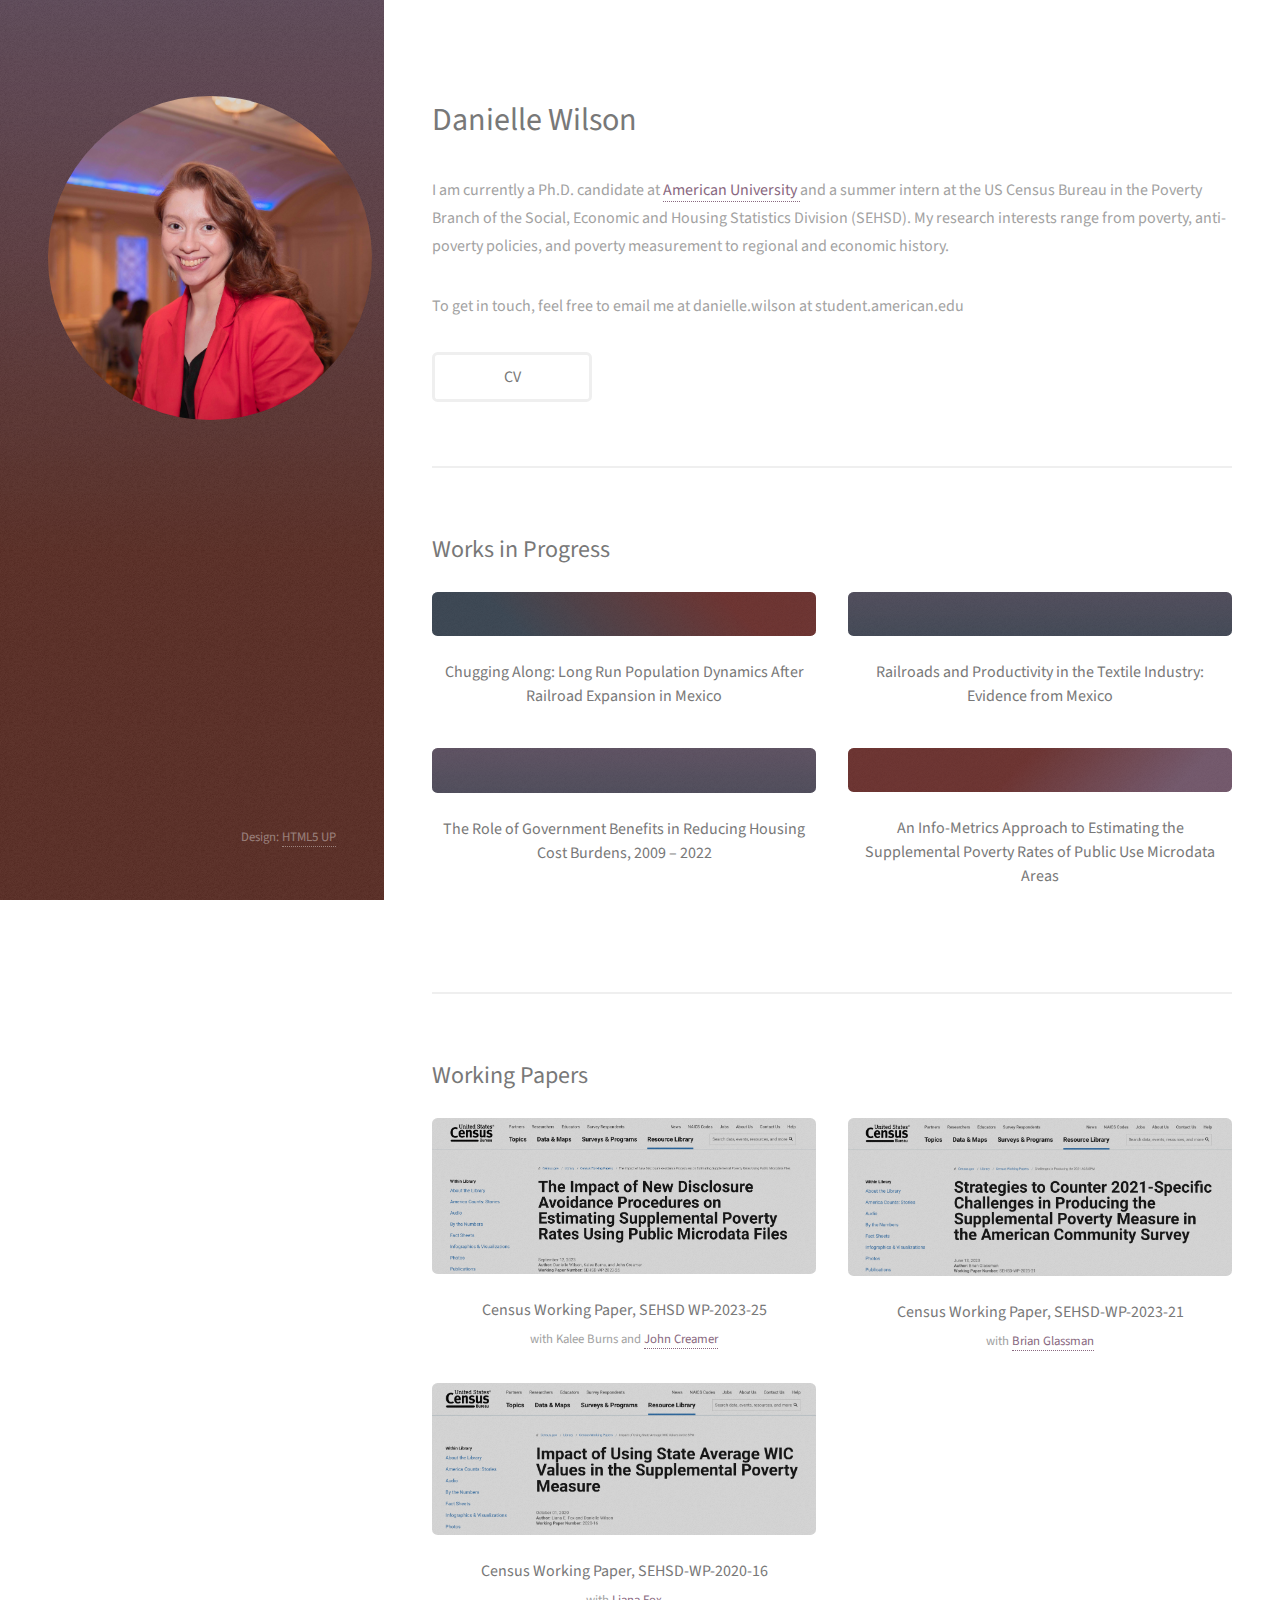
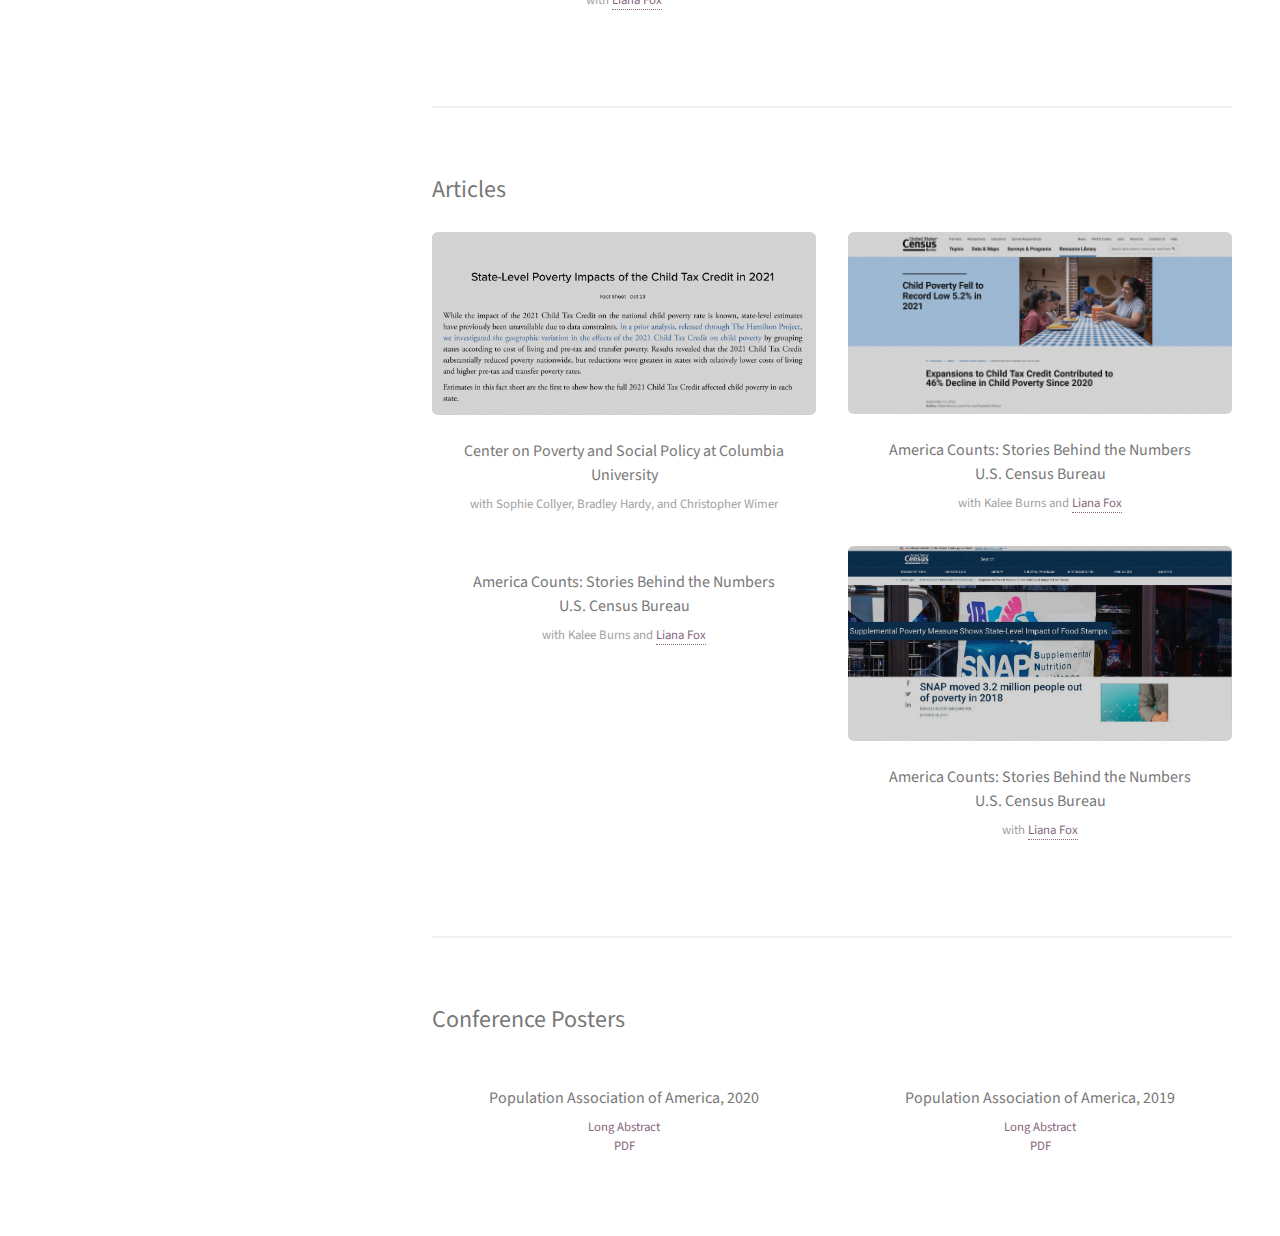
==== index.html @ 7da18b24 "Update index.html" ====
<!DOCTYPE HTML>
<!--
	Strata by HTML5 UP
	html5up.net | @ajlkn
	Free for personal and commercial use under the CCA 3.0 license (html5up.net/license)
-->
<html>
	<head>
		<title>Danielle Wilson</title>
		<meta charset="utf-8" />
		<meta name="viewport" content="width=device-width, initial-scale=1, user-scalable=no" />
		<link rel="stylesheet" href="assets/css/main.css" />
	</head>
	<body class="is-preload">

		<!-- Header -->
			<header id="header">
				<div class="inner">
					<a href="#" class="image avatar"><img src="images/WilsonDanielle_HeadShot_Square.jpeg" alt="" /></a>

				</div>
			</header>

		<!-- Main -->
			<div id="main">

				<!-- Interest -->
					<section id="one">
						<header class="major">
							<h1>Danielle Wilson</h1>
						</header>
						<p>I am currently a Ph.D. candidate at 
						<a href="https://www.american.edu/cas/economics/"> American University </a>
						and a summer intern at the US Census Bureau in the Poverty Branch of the 
						Social, Economic and Housing Statistics Division (SEHSD). My research interests 
						range from poverty, anti-poverty policies, and poverty measurement to regional 
						and economic history. </p>
						
						<p>To get in touch, feel free to email me at danielle.wilson at student.american.edu</p> 
						
						<ul class="actions">
							<li><a href="files/DanielleWilson_CV_Aug21.pdf" class="button">CV</a></li>
						</ul>
					</section>
				
				<!-- Works in Progress -->
					<section id="two">
						<h2>Works in Progress</h2>
						<div class="row">
							<article class="col-6 col-12-xsmall work-item">
								<a href="https://wilsondaniellem.github.io/files/Textiles_Abstract.pdf" class="image fit thumb"><img src="images/thumbs/color1_narrow.png" alt="" /></a> 
								<h3 style="text-align:center;">Chugging Along: Long Run Population Dynamics After Railroad Expansion in Mexico</h3>
							</article>
							<article class="col-6 col-12-xsmall work-item">
								<a href="https://wilsondaniellem.github.io/files/Textiles_Abstract.pdf" class="image fit thumb"><img src="images/thumbs/color2_narrow.png" alt="" /></a> 
								<h3 style="text-align:center;">Railroads and Productivity in the Textile Industry: Evidence from Mexico</h3>
							</article>
							<article class="col-6 col-12-xsmall work-item">
								<a href="https://wilsondaniellem.github.io/files/Housing_Abstract.pdf" class="image fit thumb"><img src="images/thumbs/color3_narrow.png" alt="" /></a>
								<h3 style="text-align:center;">The Role of Government Benefits in Reducing Housing Cost Burdens, 2009 – 2022</h3>
							</article>
							<article class="col-6 col-12-xsmall work-item">
								<a href="https://wilsondaniellem.github.io/files/An_Info_Metrics_Appraoch_to_Estimating_the_SPM_Rates_of_PUMAs-2.pdf" class="image fit thumb"><img src="images/thumbs/color4_narrow.png" alt="" /></a>
								<h3 style="text-align:center;"> An Info-Metrics Approach to Estimating the Supplemental Poverty Rates of Public Use Microdata Areas</h3>
							</article>
						</div>
					</section>

				<!-- Working Papers -->
					<section id="three">
						<h2>Working Papers</h2>
						<div class="row">
							<article class="col-6 col-12-xsmall work-item">
								<a href="https://www.census.gov/library/working-papers/2023/demo/SEHSD-WP2023-25.html" class="image fit thumb"><img src="images/working_paper_census_disclosure.png" alt="" /></a>
								<!-- <a href="images/fulls/02.jpg" class="image fit thumb"><img src="images/thumbs/02.jpg" alt="" /></a> -->
								<h3 style="text-align:center;"> Census Working Paper, SEHSD WP-2023-25 </h3>
								<p style="text-align:center;">with Kalee Burns and <a href="https://www.census.gov/newsroom/bios/john-creamer.html"> John Creamer</a></p> 
							</article>
							<article class="col-6 col-12-xsmall work-item">
								<a href="https://www.census.gov/content/dam/Census/library/working-papers/2023/demo/SEHSD-wp2023-21.pdf" class="image fit thumb"><img src="images/working_paper_census_acs_spm.png" alt="" /></a>
								<!-- <a href="images/fulls/02.jpg" class="image fit thumb"><img src="images/thumbs/02.jpg" alt="" /></a> -->
								<h3 style="text-align:center;"> Census Working Paper, SEHSD-WP-2023-21 </h3>
								<p style="text-align:center;">with <a href="https://www.census.gov/newsroom/bios/brian-glassman.html"> Brian Glassman</a></p> 
							</article>
							<article class="col-6 col-12-xsmall work-item">
								<a href="https://www.census.gov/content/dam/Census/library/working-papers/2023/demo/SEHSD-wp2023-21.pdf" class="image fit thumb"><img src="images/working_paper_census_wic.png" alt="" /></a>
								<!-- <a href="images/fulls/02.jpg" class="image fit thumb"><img src="images/thumbs/02.jpg" alt="" /></a> -->
								<h3 style="text-align:center;"> Census Working Paper, SEHSD-WP-2020-16 </h3>
								<p style="text-align:center;">with <a href="https://www.census.gov/newsroom/bios/liana-fox.html"> Liana Fox</a></p> 
							</article>
						</div>
					</section>

				<!-- Articles -->
					<section id="four">
						<h2>Articles</h2>
						<div class="row">
							<article class="col-6 col-12-xsmall work-item">
								<a href="https://www.povertycenter.columbia.edu/publication/2023/state-level-impacts-of-2021-child-tax-credit" class="image fit thumb"><img src="images/CPSP_state_level_impacts_ctc.png" alt="" /></a>
								<!-- <a href="images/fulls/02.jpg" class="image fit thumb"><img src="images/thumbs/02.jpg" alt="" /></a> -->
								<h3 style="text-align:center;"> Center on Poverty and Social Policy at Columbia University </h3>
								<p style="text-align:center;">with Sophie Collyer, Bradley Hardy, and Christopher Wimer</p> 
							</article>
							<article class="col-6 col-12-xsmall work-item">
								<a href="https://www.census.gov/library/stories/2022/09/record-drop-in-child-poverty.html" class="image fit thumb"><img src="images/spm_america_counts_2022.png" alt="" /></a>
								<!-- <a href="images/fulls/02.jpg" class="image fit thumb"><img src="images/thumbs/02.jpg" alt="" /></a> -->
								<h3 style="text-align:center;">America Counts: Stories Behind the Numbers <br> U.S. Census Bureau</h3>
								<p style="text-align:center;">with Kalee Burns and <a href="https://www.census.gov/newsroom/bios/liana-fox.html"> Liana Fox</a></p> 
							</article>
							<article class="col-6 col-12-xsmall work-item">
								<a href="https://www.census.gov/library/stories/2021/09/who-was-lifted-out-of-poverty-by-stimulus-payments.html" class="image fit thumb"><img src="images/spm_america_counts_2021.jpg" alt="" /></a>
								<!-- <a href="images/fulls/02.jpg" class="image fit thumb"><img src="images/thumbs/02.jpg" alt="" /></a> -->
								<h3 style="text-align:center;">America Counts: Stories Behind the Numbers <br> U.S. Census Bureau</h3>
								<p style="text-align:center;">with Kalee Burns and <a href="https://www.census.gov/newsroom/bios/liana-fox.html"> Liana Fox</a></p> 
							</article>
							<article class="col-6 col-12-xsmall work-item">
								<a href="ihttps://www.census.gov/library/stories/2019/09/supplemental-poverty-measure-shows-state-level-impact-of-food-stamps.html" class="image fit thumb"><img src="images/spm_america_counts_2019.jpg" alt="" /></a>
								<!-- <a href="images/fulls/03.jpg" class="image fit thumb"><img src="images/thumbs/03.jpg" alt="" /></a> -->
								<h3 style="text-align:center;">America Counts: Stories Behind the Numbers <br> U.S. Census Bureau</h3>
								<p style="text-align:center;">with <a href="https://www.census.gov/newsroom/bios/liana-fox.html"> Liana Fox</a></p> 
							</article>
						</div>
					</section>

				<!-- Posters -->
					<section id="five">
						<h2>Conference Posters</h2>
						<div class="row">
							<article class="col-6 col-12-xsmall work-item">
								<a href="images/PAA_poster_2020.jpg" class="image fit thumb"><img src="images/PAA_poster_2020_tumbnail.jpg" alt="" /></a>
								<h3 style="text-align:center;">Population Association of America, 2020</h3>
								<a href="files/PAA_2020_Poster_Abstract.pdf"> <p style="text-align:center;">Long Abstract</p> </a>
								<a href="files/PAA_Poster_2020.pdf"> <p style="text-align:center;">PDF</p> </a>
							</article>
							<article class="col-6 col-12-xsmall work-item">
								<a href="images/PAA_poster_2019.jpg" class="image fit thumb"><img src="images/PAA_poster_2019_tumbnail.jpg" alt="" /></a>
								<h3 style="text-align:center;">Population Association of America, 2019</h3>
								<a href="files/PAA_2019_Poster_Abstract.pdf"> <p style="text-align:center;">Long Abstract</p> </a>
								<a href="files/PAA_Poster_2019.pdf"> <p style="text-align:center;">PDF</p> </a>
							</article>
						</div>
					</section>

				<!-- Four -->
				<!--
					<section id="four">
						<h2>Elements</h2>

						<section>
							<h4>Text</h4>
							<p>This is <b>bold</b> and this is <strong>strong</strong>. This is <i>italic</i> and this is <em>emphasized</em>.
							This is <sup>superscript</sup> text and this is <sub>subscript</sub> text.
							This is <u>underlined</u> and this is code: <code>for (;;) { ... }</code>. Finally, <a href="#">this is a link</a>.</p>
							<hr />
							<header>
								<h4>Heading with a Subtitle</h4>
								<p>Lorem ipsum dolor sit amet nullam id egestas urna aliquam</p>
							</header>
							<p>Nunc lacinia ante nunc ac lobortis. Interdum adipiscing gravida odio porttitor sem non mi integer non faucibus ornare mi ut ante amet placerat aliquet. Volutpat eu sed ante lacinia sapien lorem accumsan varius montes viverra nibh in adipiscing blandit tempus accumsan.</p>
							<header>
								<h5>Heading with a Subtitle</h5>
								<p>Lorem ipsum dolor sit amet nullam id egestas urna aliquam</p>
							</header>
							<p>Nunc lacinia ante nunc ac lobortis. Interdum adipiscing gravida odio porttitor sem non mi integer non faucibus ornare mi ut ante amet placerat aliquet. Volutpat eu sed ante lacinia sapien lorem accumsan varius montes viverra nibh in adipiscing blandit tempus accumsan.</p>
							<hr />
							<h2>Heading Level 2</h2>
							<h3>Heading Level 3</h3>
							<h4>Heading Level 4</h4>
							<h5>Heading Level 5</h5>
							<h6>Heading Level 6</h6>
							<hr />
							<h5>Blockquote</h5>
							<blockquote>Fringilla nisl. Donec accumsan interdum nisi, quis tincidunt felis sagittis eget tempus euismod. Vestibulum ante ipsum primis in faucibus vestibulum. Blandit adipiscing eu felis iaculis volutpat ac adipiscing accumsan faucibus. Vestibulum ante ipsum primis in faucibus lorem ipsum dolor sit amet nullam adipiscing eu felis.</blockquote>
							<h5>Preformatted</h5>
							<pre><code>i = 0;

while (!deck.isInOrder()) {
print 'Iteration ' + i;
deck.shuffle();
i++;
}

print 'It took ' + i + ' iterations to sort the deck.';</code></pre>
						</section>

						<section>
							<h4>Lists</h4>
							<div class="row">
								<div class="col-6 col-12-xsmall">
									<h5>Unordered</h5>
									<ul>
										<li>Dolor pulvinar etiam magna etiam.</li>
										<li>Sagittis adipiscing lorem eleifend.</li>
										<li>Felis enim feugiat dolore viverra.</li>
									</ul>
									<h5>Alternate</h5>
									<ul class="alt">
										<li>Dolor pulvinar etiam magna etiam.</li>
										<li>Sagittis adipiscing lorem eleifend.</li>
										<li>Felis enim feugiat dolore viverra.</li>
									</ul>
								</div>
								<div class="col-6 col-12-xsmall">
									<h5>Ordered</h5>
									<ol>
										<li>Dolor pulvinar etiam magna etiam.</li>
										<li>Etiam vel felis at lorem sed viverra.</li>
										<li>Felis enim feugiat dolore viverra.</li>
										<li>Dolor pulvinar etiam magna etiam.</li>
										<li>Etiam vel felis at lorem sed viverra.</li>
										<li>Felis enim feugiat dolore viverra.</li>
									</ol>
									<h5>Icons</h5>
									<ul class="icons">
										<li><a href="#" class="icon brands fa-twitter"><span class="label">Twitter</span></a></li>
										<li><a href="#" class="icon brands fa-facebook-f"><span class="label">Facebook</span></a></li>
										<li><a href="#" class="icon brands fa-instagram"><span class="label">Instagram</span></a></li>
										<li><a href="#" class="icon brands fa-github"><span class="label">Github</span></a></li>
										<li><a href="#" class="icon brands fa-dribbble"><span class="label">Dribbble</span></a></li>
										<li><a href="#" class="icon brands fa-tumblr"><span class="label">Tumblr</span></a></li>
									</ul>
								</div>
							</div>
							<h5>Actions</h5>
							<ul class="actions">
								<li><a href="#" class="button primary">Default</a></li>
								<li><a href="#" class="button">Default</a></li>
							</ul>
							<ul class="actions small">
								<li><a href="#" class="button primary small">Small</a></li>
								<li><a href="#" class="button small">Small</a></li>
							</ul>
							<div class="row">
								<div class="col-6 col-12-small">
									<ul class="actions stacked">
										<li><a href="#" class="button primary">Default</a></li>
										<li><a href="#" class="button">Default</a></li>
									</ul>
								</div>
								<div class="col-6 col-12-small">
									<ul class="actions stacked">
										<li><a href="#" class="button primary small">Small</a></li>
										<li><a href="#" class="button small">Small</a></li>
									</ul>
								</div>
								<div class="col-6 col-12-small">
									<ul class="actions stacked">
										<li><a href="#" class="button primary fit">Default</a></li>
										<li><a href="#" class="button fit">Default</a></li>
									</ul>
								</div>
								<div class="col-6 col-12-small">
									<ul class="actions stacked">
										<li><a href="#" class="button primary small fit">Small</a></li>
										<li><a href="#" class="button small fit">Small</a></li>
									</ul>
								</div>
							</div>
						</section>

						<section>
							<h4>Table</h4>
							<h5>Default</h5>
							<div class="table-wrapper">
								<table>
									<thead>
										<tr>
											<th>Name</th>
											<th>Description</th>
											<th>Price</th>
										</tr>
									</thead>
									<tbody>
										<tr>
											<td>Item One</td>
											<td>Ante turpis integer aliquet porttitor.</td>
											<td>29.99</td>
										</tr>
										<tr>
											<td>Item Two</td>
											<td>Vis ac commodo adipiscing arcu aliquet.</td>
											<td>19.99</td>
										</tr>
										<tr>
											<td>Item Three</td>
											<td> Morbi faucibus arcu accumsan lorem.</td>
											<td>29.99</td>
										</tr>
										<tr>
											<td>Item Four</td>
											<td>Vitae integer tempus condimentum.</td>
											<td>19.99</td>
										</tr>
										<tr>
											<td>Item Five</td>
											<td>Ante turpis integer aliquet porttitor.</td>
											<td>29.99</td>
										</tr>
									</tbody>
									<tfoot>
										<tr>
											<td colspan="2"></td>
											<td>100.00</td>
										</tr>
									</tfoot>
								</table>
							</div>

							<h5>Alternate</h5>
							<div class="table-wrapper">
								<table class="alt">
									<thead>
										<tr>
											<th>Name</th>
											<th>Description</th>
											<th>Price</th>
										</tr>
									</thead>
									<tbody>
										<tr>
											<td>Item One</td>
											<td>Ante turpis integer aliquet porttitor.</td>
											<td>29.99</td>
										</tr>
										<tr>
											<td>Item Two</td>
											<td>Vis ac commodo adipiscing arcu aliquet.</td>
											<td>19.99</td>
										</tr>
										<tr>
											<td>Item Three</td>
											<td> Morbi faucibus arcu accumsan lorem.</td>
											<td>29.99</td>
										</tr>
										<tr>
											<td>Item Four</td>
											<td>Vitae integer tempus condimentum.</td>
											<td>19.99</td>
										</tr>
										<tr>
											<td>Item Five</td>
											<td>Ante turpis integer aliquet porttitor.</td>
											<td>29.99</td>
										</tr>
									</tbody>
									<tfoot>
										<tr>
											<td colspan="2"></td>
											<td>100.00</td>
										</tr>
									</tfoot>
								</table>
							</div>
						</section>

						<section>
							<h4>Buttons</h4>
							<ul class="actions">
								<li><a href="#" class="button primary">Primary</a></li>
								<li><a href="#" class="button">Default</a></li>
							</ul>
							<ul class="actions">
								<li><a href="#" class="button large">Large</a></li>
								<li><a href="#" class="button">Default</a></li>
								<li><a href="#" class="button small">Small</a></li>
							</ul>
							<ul class="actions fit">
								<li><a href="#" class="button primary fit">Fit</a></li>
								<li><a href="#" class="button fit">Fit</a></li>
							</ul>
							<ul class="actions fit small">
								<li><a href="#" class="button primary fit small">Fit + Small</a></li>
								<li><a href="#" class="button fit small">Fit + Small</a></li>
							</ul>
							<ul class="actions">
								<li><a href="#" class="button primary icon solid fa-download">Icon</a></li>
								<li><a href="#" class="button icon solid fa-download">Icon</a></li>
							</ul>
							<ul class="actions">
								<li><span class="button primary disabled">Primary</span></li>
								<li><span class="button disabled">Default</span></li>
							</ul>
						</section>

						<section>
							<h4>Form</h4>
							<form method="post" action="#">
								<div class="row gtr-uniform gtr-50">
									<div class="col-6 col-12-xsmall">
										<input type="text" name="demo-name" id="demo-name" value="" placeholder="Name" />
									</div>
									<div class="col-6 col-12-xsmall">
										<input type="email" name="demo-email" id="demo-email" value="" placeholder="Email" />
									</div>
									<div class="col-12">
										<select name="demo-category" id="demo-category">
											<option value="">- Category -</option>
											<option value="1">Manufacturing</option>
											<option value="1">Shipping</option>
											<option value="1">Administration</option>
											<option value="1">Human Resources</option>
										</select>
									</div>
									<div class="col-4 col-12-small">
										<input type="radio" id="demo-priority-low" name="demo-priority" checked>
										<label for="demo-priority-low">Low Priority</label>
									</div>
									<div class="col-4 col-12-small">
										<input type="radio" id="demo-priority-normal" name="demo-priority">
										<label for="demo-priority-normal">Normal Priority</label>
									</div>
									<div class="col-4 col-12-small">
										<input type="radio" id="demo-priority-high" name="demo-priority">
										<label for="demo-priority-high">High Priority</label>
									</div>
									<div class="col-6 col-12-small">
										<input type="checkbox" id="demo-copy" name="demo-copy">
										<label for="demo-copy">Email me a copy of this message</label>
									</div>
									<div class="col-6 col-12-small">
										<input type="checkbox" id="demo-human" name="demo-human" checked>
										<label for="demo-human">I am a human and not a robot</label>
									</div>
									<div class="col-12">
										<textarea name="demo-message" id="demo-message" placeholder="Enter your message" rows="6"></textarea>
									</div>
									<div class="col-12">
										<ul class="actions">
											<li><input type="submit" value="Send Message" class="primary" /></li>
											<li><input type="reset" value="Reset" /></li>
										</ul>
									</div>
								</div>
							</form>
						</section>

						<section>
							<h4>Image</h4>
							<h5>Fit</h5>
							<div class="box alt">
								<div class="row gtr-50 gtr-uniform">
									<div class="col-12"><span class="image fit"><img src="images/fulls/05.jpg" alt="" /></span></div>
									<div class="col-4"><span class="image fit"><img src="images/thumbs/01.jpg" alt="" /></span></div>
									<div class="col-4"><span class="image fit"><img src="images/thumbs/02.jpg" alt="" /></span></div>
									<div class="col-4"><span class="image fit"><img src="images/thumbs/03.jpg" alt="" /></span></div>
									<div class="col-4"><span class="image fit"><img src="images/thumbs/04.jpg" alt="" /></span></div>
									<div class="col-4"><span class="image fit"><img src="images/thumbs/05.jpg" alt="" /></span></div>
									<div class="col-4"><span class="image fit"><img src="images/thumbs/06.jpg" alt="" /></span></div>
									<div class="col-4"><span class="image fit"><img src="images/thumbs/03.jpg" alt="" /></span></div>
									<div class="col-4"><span class="image fit"><img src="images/thumbs/02.jpg" alt="" /></span></div>
									<div class="col-4"><span class="image fit"><img src="images/thumbs/01.jpg" alt="" /></span></div>
								</div>
							</div>
							<h5>Left &amp; Right</h5>
							<p><span class="image left"><img src="images/avatar.jpg" alt="" /></span>Fringilla nisl. Donec accumsan interdum nisi, quis tincidunt felis sagittis eget. tempus euismod. Vestibulum ante ipsum primis in faucibus vestibulum. Blandit adipiscing eu felis iaculis volutpat ac adipiscing accumsan eu faucibus. Integer ac pellentesque praesent tincidunt felis sagittis eget. tempus euismod. Vestibulum ante ipsum primis in faucibus vestibulum. Blandit adipiscing eu felis iaculis volutpat ac adipiscing accumsan eu faucibus. Integer ac pellentesque praesent. Donec accumsan interdum nisi, quis tincidunt felis sagittis eget. tempus euismod. Vestibulum ante ipsum primis in faucibus vestibulum. Blandit adipiscing eu felis iaculis volutpat ac adipiscing accumsan eu faucibus. Integer ac pellentesque praesent tincidunt felis sagittis eget. tempus euismod. Vestibulum ante ipsum primis in faucibus vestibulum. Blandit adipiscing eu felis iaculis volutpat ac adipiscing accumsan eu faucibus. Integer ac pellentesque praesent.</p>
							<p><span class="image right"><img src="images/avatar.jpg" alt="" /></span>Fringilla nisl. Donec accumsan interdum nisi, quis tincidunt felis sagittis eget. tempus euismod. Vestibulum ante ipsum primis in faucibus vestibulum. Blandit adipiscing eu felis iaculis volutpat ac adipiscing accumsan eu faucibus. Integer ac pellentesque praesent tincidunt felis sagittis eget. tempus euismod. Vestibulum ante ipsum primis in faucibus vestibulum. Blandit adipiscing eu felis iaculis volutpat ac adipiscing accumsan eu faucibus. Integer ac pellentesque praesent. Donec accumsan interdum nisi, quis tincidunt felis sagittis eget. tempus euismod. Vestibulum ante ipsum primis in faucibus vestibulum. Blandit adipiscing eu felis iaculis volutpat ac adipiscing accumsan eu faucibus. Integer ac pellentesque praesent tincidunt felis sagittis eget. tempus euismod. Vestibulum ante ipsum primis in faucibus vestibulum. Blandit adipiscing eu felis iaculis volutpat ac adipiscing accumsan eu faucibus. Integer ac pellentesque praesent.</p>
						</section>

					</section>
			</div>
		-->

		<!-- Footer -->
			<footer id="footer">
				<div class="inner">
					<ul class="icons">
						<!-- <li><a href="#" class="icon brands fa-twitter"><span class="label">Twitter</span></a></li> -->
						<!-- <li><a href="#" class="icon brands fa-github"><span class="label">Github</span></a></li> -->
						<!-- <li><a href="#" class="icon brands fa-dribbble"><span class="label">Dribbble</span></a></li> -->
						<!-- <li><a href="#" class="icon solid fa-envelope"><span class="Email">   danielle.wilson@student.american.edu</span></a></li> -->
					</ul>
					<ul class="copyright">
						<li>Design: <a href="http://html5up.net">HTML5 UP</a></li>
					</ul>
				</div>
			</footer>

		<!-- Scripts -->
			<script src="assets/js/jquery.min.js"></script>
			<script src="assets/js/jquery.poptrox.min.js"></script>
			<script src="assets/js/browser.min.js"></script>
			<script src="assets/js/breakpoints.min.js"></script>
			<script src="assets/js/util.js"></script>
			<script src="assets/js/main.js"></script>

	</body>
</html>
---- assets/css/main.css ----
@import url("fontawesome-all.min.css");
@import url("https://fonts.googleapis.com/css?family=Source+Sans+Pro:400,400italic");

/*
	Strata by HTML5 UP
	html5up.net | @ajlkn
	Free for personal and commercial use under the CCA 3.0 license (html5up.net/license)
*/

html, body, div, span, applet, object,
iframe, h1, h2, h3, h4, h5, h6, p, blockquote,
pre, a, abbr, acronym, address, big, cite,
code, del, dfn, em, img, ins, kbd, q, s, samp,
small, strike, strong, sub, sup, tt, var, b,
u, i, center, dl, dt, dd, ol, ul, li, fieldset,
form, label, legend, table, caption, tbody,
tfoot, thead, tr, th, td, article, aside,
canvas, details, embed, figure, figcaption,
footer, header, hgroup, menu, nav, output, ruby,
section, summary, time, mark, audio, video {
	margin: 0;
	padding: 0;
	border: 0;
	font-size: 100%;
	font: inherit;
	vertical-align: baseline;}

article, aside, details, figcaption, figure,
footer, header, hgroup, menu, nav, section {
	display: block;}

body {
	line-height: 1;
}

ol, ul {
	list-style: none;
}

blockquote, q {
	quotes: none;
}

	blockquote:before, blockquote:after, q:before, q:after {
		content: '';
		content: none;
	}

table {
	border-collapse: collapse;
	border-spacing: 0;
}

body {
	-webkit-text-size-adjust: none;
}

mark {
	background-color: transparent;
	color: inherit;
}

input::-moz-focus-inner {
	border: 0;
	padding: 0;
}

input, select, textarea {
	-moz-appearance: none;
	-webkit-appearance: none;
	-ms-appearance: none;
	appearance: none;
}

/* Basic */

	html {
		box-sizing: border-box;
	}

	*, *:before, *:after {
		box-sizing: inherit;
	}

	body {
		background: #fff;
	}

		body.is-preload *, body.is-preload *:before, body.is-preload *:after {
			-moz-animation: none !important;
			-webkit-animation: none !important;
			-ms-animation: none !important;
			animation: none !important;
			-moz-transition: none !important;
			-webkit-transition: none !important;
			-ms-transition: none !important;
			transition: none !important;
		}

	body, input, select, textarea {
		color: #a2a2a2;
		font-family: "Source Sans Pro", Helvetica, sans-serif;
		font-size: 16pt;
		font-weight: 400;
		line-height: 1.75em;
	}

	a {
		-moz-transition: color 0.2s ease-in-out, border-color 0.2s ease-in-out;
		-webkit-transition: color 0.2s ease-in-out, border-color 0.2s ease-in-out;
		-ms-transition: color 0.2s ease-in-out, border-color 0.2s ease-in-out;
		transition: color 0.2s ease-in-out, border-color 0.2s ease-in-out;
		border-bottom: dotted 1px;
		color: #896880;
		text-decoration: none;
	}

		a:hover {
			border-bottom-color: transparent;
			color: #697EDE !important;
			text-decoration: none;
		}

	strong, b {
		color: #787878;
		font-weight: 400;
	}

	em, i {
		font-style: italic;
	}

	p {
		margin: 0 0 2em 0;
	}

	h1, h2, h3, h4, h5, h6 {
		color: #787878;
		font-weight: 400;
		line-height: 1em;
		margin: 0 0 1em 0;
	}

		h1 a, h2 a, h3 a, h4 a, h5 a, h6 a {
			color: inherit;
			text-decoration: none;
		}

	h1 {
		font-size: 2em;
		line-height: 1.5em;
	}

	h2 {
		font-size: 1.5em;
		line-height: 1.5em;
	}

	h3 {
		font-size: 1.25em;
		line-height: 1.5em;
	}

	h4 {
		font-size: 1.1em;
		line-height: 1.5em;
	}

	h5 {
		font-size: 0.9em;
		line-height: 1.5em;
	}

	h6 {
		font-size: 0.7em;
		line-height: 1.5em;
	}

	sub {
		font-size: 0.8em;
		position: relative;
		top: 0.5em;
	}

	sup {
		font-size: 0.8em;
		position: relative;
		top: -0.5em;
	}

	hr {
		border: 0;
		border-bottom: solid 2px #efefef;
		margin: 2em 0;
	}

		hr.major {
			margin: 3em 0;
		}

	blockquote {
		border-left: solid 6px #efefef;
		font-style: italic;
		margin: 0 0 2em 0;
		padding: 0.5em 0 0.5em 1.5em;
	}

	code {
		background: #f7f7f7;
		border-radius: 0.35em;
		border: solid 2px #efefef;
		font-family: "Courier New", monospace;
		font-size: 0.9em;
		margin: 0 0.25em;
		padding: 0.25em 0.65em;
	}

	pre {
		-webkit-overflow-scrolling: touch;
		font-family: "Courier New", monospace;
		font-size: 0.9em;
		margin: 0 0 2em 0;
	}

		pre code {
			display: block;
			line-height: 1.75em;
			padding: 1em 1.5em;
			overflow-x: auto;
		}

	.align-left {
		text-align: left;
	}

	.align-center {
		text-align: center;
	}

	.align-right {
		text-align: right;
	}

/* Container */

	.container {
		margin: 0 auto;
		max-width: calc(100% - 4em);
		width: 100%;
	}

		.container.xsmall {
			width: 25%;
		}

		.container.small {
			width: 50%;
		}

		.container.medium {
			width: 75%;
		}

		.container.large {
			width: 125%;
		}

		.container.xlarge {
			width: 150%;
		}

		.container.max {
			width: 100%;
		}

		@media screen and (max-width: 980px) {

			.container {
				width: 100% !important;
				max-width: 100% !important;
			}

		}

		@media screen and (max-width: 480px) {

			.container {
				max-width: calc(100% - 3em);
			}

		}

/* Row */

	.row {
		display: flex;
		flex-wrap: wrap;
		box-sizing: border-box;
		align-items: stretch;
	}

		.row > * {
			box-sizing: border-box;
		}

		.row.gtr-uniform > * > :last-child {
			margin-bottom: 0;
		}

		.row.aln-left {
			justify-content: flex-start;
		}

		.row.aln-center {
			justify-content: center;
		}

		.row.aln-right {
			justify-content: flex-end;
		}

		.row.aln-top {
			align-items: flex-start;
		}

		.row.aln-middle {
			align-items: center;
		}

		.row.aln-bottom {
			align-items: flex-end;
		}

		.row > .imp {
			order: -1;
		}

		.row > .col-1 {
			width: 8.33333%;
		}

		.row > .off-1 {
			margin-left: 8.33333%;
		}

		.row > .col-2 {
			width: 16.66667%;
		}

		.row > .off-2 {
			margin-left: 16.66667%;
		}

		.row > .col-3 {
			width: 25%;
		}

		.row > .off-3 {
			margin-left: 25%;
		}

		.row > .col-4 {
			width: 33.33333%;
		}

		.row > .off-4 {
			margin-left: 33.33333%;
		}

		.row > .col-5 {
			width: 41.66667%;
		}

		.row > .off-5 {
			margin-left: 41.66667%;
		}

		.row > .col-6 {
			width: 50%;
		}

		.row > .off-6 {
			margin-left: 50%;
		}

		.row > .col-7 {
			width: 58.33333%;
		}

		.row > .off-7 {
			margin-left: 58.33333%;
		}

		.row > .col-8 {
			width: 66.66667%;
		}

		.row > .off-8 {
			margin-left: 66.66667%;
		}

		.row > .col-9 {
			width: 75%;
		}

		.row > .off-9 {
			margin-left: 75%;
		}

		.row > .col-10 {
			width: 83.33333%;
		}

		.row > .off-10 {
			margin-left: 83.33333%;
		}

		.row > .col-11 {
			width: 91.66667%;
		}

		.row > .off-11 {
			margin-left: 91.66667%;
		}

		.row > .col-12 {
			width: 100%;
		}

		.row > .off-12 {
			margin-left: 100%;
		}

		.row.gtr-0 {
			margin-top: 0;
			margin-left: 0em;
		}

			.row.gtr-0 > * {
				padding: 0 0 0 0em;
			}

			.row.gtr-0.gtr-uniform {
				margin-top: 0em;
			}

				.row.gtr-0.gtr-uniform > * {
					padding-top: 0em;
				}

		.row.gtr-25 {
			margin-top: 0;
			margin-left: -0.625em;
		}

			.row.gtr-25 > * {
				padding: 0 0 0 0.625em;
			}

			.row.gtr-25.gtr-uniform {
				margin-top: -0.625em;
			}

				.row.gtr-25.gtr-uniform > * {
					padding-top: 0.625em;
				}

		.row.gtr-50 {
			margin-top: 0;
			margin-left: -1.25em;
		}

			.row.gtr-50 > * {
				padding: 0 0 0 1.25em;
			}

			.row.gtr-50.gtr-uniform {
				margin-top: -1.25em;
			}

				.row.gtr-50.gtr-uniform > * {
					padding-top: 1.25em;
				}

		.row {
			margin-top: 0;
			margin-left: -2.5em;
		}

			.row > * {
				padding: 0 0 0 2.5em;
			}

			.row.gtr-uniform {
				margin-top: -2.5em;
			}

				.row.gtr-uniform > * {
					padding-top: 2.5em;
				}

		.row.gtr-150 {
			margin-top: 0;
			margin-left: -3.75em;
		}

			.row.gtr-150 > * {
				padding: 0 0 0 3.75em;
			}

			.row.gtr-150.gtr-uniform {
				margin-top: -3.75em;
			}

				.row.gtr-150.gtr-uniform > * {
					padding-top: 3.75em;
				}

		.row.gtr-200 {
			margin-top: 0;
			margin-left: -5em;
		}

			.row.gtr-200 > * {
				padding: 0 0 0 5em;
			}

			.row.gtr-200.gtr-uniform {
				margin-top: -5em;
			}

				.row.gtr-200.gtr-uniform > * {
					padding-top: 5em;
				}

		@media screen and (max-width: 1800px) {

			.row {
				display: flex;
				flex-wrap: wrap;
				box-sizing: border-box;
				align-items: stretch;
			}

				.row > * {
					box-sizing: border-box;
				}

				.row.gtr-uniform > * > :last-child {
					margin-bottom: 0;
				}

				.row.aln-left {
					justify-content: flex-start;
				}

				.row.aln-center {
					justify-content: center;
				}

				.row.aln-right {
					justify-content: flex-end;
				}

				.row.aln-top {
					align-items: flex-start;
				}

				.row.aln-middle {
					align-items: center;
				}

				.row.aln-bottom {
					align-items: flex-end;
				}

				.row > .imp-xlarge {
					order: -1;
				}

				.row > .col-1-xlarge {
					width: 8.33333%;
				}

				.row > .off-1-xlarge {
					margin-left: 8.33333%;
				}

				.row > .col-2-xlarge {
					width: 16.66667%;
				}

				.row > .off-2-xlarge {
					margin-left: 16.66667%;
				}

				.row > .col-3-xlarge {
					width: 25%;
				}

				.row > .off-3-xlarge {
					margin-left: 25%;
				}

				.row > .col-4-xlarge {
					width: 33.33333%;
				}

				.row > .off-4-xlarge {
					margin-left: 33.33333%;
				}

				.row > .col-5-xlarge {
					width: 41.66667%;
				}

				.row > .off-5-xlarge {
					margin-left: 41.66667%;
				}

				.row > .col-6-xlarge {
					width: 50%;
				}

				.row > .off-6-xlarge {
					margin-left: 50%;
				}

				.row > .col-7-xlarge {
					width: 58.33333%;
				}

				.row > .off-7-xlarge {
					margin-left: 58.33333%;
				}

				.row > .col-8-xlarge {
					width: 66.66667%;
				}

				.row > .off-8-xlarge {
					margin-left: 66.66667%;
				}

				.row > .col-9-xlarge {
					width: 75%;
				}

				.row > .off-9-xlarge {
					margin-left: 75%;
				}

				.row > .col-10-xlarge {
					width: 83.33333%;
				}

				.row > .off-10-xlarge {
					margin-left: 83.33333%;
				}

				.row > .col-11-xlarge {
					width: 91.66667%;
				}

				.row > .off-11-xlarge {
					margin-left: 91.66667%;
				}

				.row > .col-12-xlarge {
					width: 100%;
				}

				.row > .off-12-xlarge {
					margin-left: 100%;
				}

				.row.gtr-0 {
					margin-top: 0;
					margin-left: 0em;
				}

					.row.gtr-0 > * {
						padding: 0 0 0 0em;
					}

					.row.gtr-0.gtr-uniform {
						margin-top: 0em;
					}

						.row.gtr-0.gtr-uniform > * {
							padding-top: 0em;
						}

				.row.gtr-25 {
					margin-top: 0;
					margin-left: -0.625em;
				}

					.row.gtr-25 > * {
						padding: 0 0 0 0.625em;
					}

					.row.gtr-25.gtr-uniform {
						margin-top: -0.625em;
					}

						.row.gtr-25.gtr-uniform > * {
							padding-top: 0.625em;
						}

				.row.gtr-50 {
					margin-top: 0;
					margin-left: -1.25em;
				}

					.row.gtr-50 > * {
						padding: 0 0 0 1.25em;
					}

					.row.gtr-50.gtr-uniform {
						margin-top: -1.25em;
					}

						.row.gtr-50.gtr-uniform > * {
							padding-top: 1.25em;
						}

				.row {
					margin-top: 0;
					margin-left: -2.5em;
				}

					.row > * {
						padding: 0 0 0 2.5em;
					}

					.row.gtr-uniform {
						margin-top: -2.5em;
					}

						.row.gtr-uniform > * {
							padding-top: 2.5em;
						}

				.row.gtr-150 {
					margin-top: 0;
					margin-left: -3.75em;
				}

					.row.gtr-150 > * {
						padding: 0 0 0 3.75em;
					}

					.row.gtr-150.gtr-uniform {
						margin-top: -3.75em;
					}

						.row.gtr-150.gtr-uniform > * {
							padding-top: 3.75em;
						}

				.row.gtr-200 {
					margin-top: 0;
					margin-left: -5em;
				}

					.row.gtr-200 > * {
						padding: 0 0 0 5em;
					}

					.row.gtr-200.gtr-uniform {
						margin-top: -5em;
					}

						.row.gtr-200.gtr-uniform > * {
							padding-top: 5em;
						}

		}

		@media screen and (max-width: 1280px) {

			.row {
				display: flex;
				flex-wrap: wrap;
				box-sizing: border-box;
				align-items: stretch;
			}

				.row > * {
					box-sizing: border-box;
				}

				.row.gtr-uniform > * > :last-child {
					margin-bottom: 0;
				}

				.row.aln-left {
					justify-content: flex-start;
				}

				.row.aln-center {
					justify-content: center;
				}

				.row.aln-right {
					justify-content: flex-end;
				}

				.row.aln-top {
					align-items: flex-start;
				}

				.row.aln-middle {
					align-items: center;
				}

				.row.aln-bottom {
					align-items: flex-end;
				}

				.row > .imp-large {
					order: -1;
				}

				.row > .col-1-large {
					width: 8.33333%;
				}

				.row > .off-1-large {
					margin-left: 8.33333%;
				}

				.row > .col-2-large {
					width: 16.66667%;
				}

				.row > .off-2-large {
					margin-left: 16.66667%;
				}

				.row > .col-3-large {
					width: 25%;
				}

				.row > .off-3-large {
					margin-left: 25%;
				}

				.row > .col-4-large {
					width: 33.33333%;
				}

				.row > .off-4-large {
					margin-left: 33.33333%;
				}

				.row > .col-5-large {
					width: 41.66667%;
				}

				.row > .off-5-large {
					margin-left: 41.66667%;
				}

				.row > .col-6-large {
					width: 50%;
				}

				.row > .off-6-large {
					margin-left: 50%;
				}

				.row > .col-7-large {
					width: 58.33333%;
				}

				.row > .off-7-large {
					margin-left: 58.33333%;
				}

				.row > .col-8-large {
					width: 66.66667%;
				}

				.row > .off-8-large {
					margin-left: 66.66667%;
				}

				.row > .col-9-large {
					width: 75%;
				}

				.row > .off-9-large {
					margin-left: 75%;
				}

				.row > .col-10-large {
					width: 83.33333%;
				}

				.row > .off-10-large {
					margin-left: 83.33333%;
				}

				.row > .col-11-large {
					width: 91.66667%;
				}

				.row > .off-11-large {
					margin-left: 91.66667%;
				}

				.row > .col-12-large {
					width: 100%;
				}

				.row > .off-12-large {
					margin-left: 100%;
				}

				.row.gtr-0 {
					margin-top: 0;
					margin-left: 0em;
				}

					.row.gtr-0 > * {
						padding: 0 0 0 0em;
					}

					.row.gtr-0.gtr-uniform {
						margin-top: 0em;
					}

						.row.gtr-0.gtr-uniform > * {
							padding-top: 0em;
						}

				.row.gtr-25 {
					margin-top: 0;
					margin-left: -0.5em;
				}

					.row.gtr-25 > * {
						padding: 0 0 0 0.5em;
					}

					.row.gtr-25.gtr-uniform {
						margin-top: -0.5em;
					}

						.row.gtr-25.gtr-uniform > * {
							padding-top: 0.5em;
						}

				.row.gtr-50 {
					margin-top: 0;
					margin-left: -1em;
				}

					.row.gtr-50 > * {
						padding: 0 0 0 1em;
					}

					.row.gtr-50.gtr-uniform {
						margin-top: -1em;
					}

						.row.gtr-50.gtr-uniform > * {
							padding-top: 1em;
						}

				.row {
					margin-top: 0;
					margin-left: -2em;
				}

					.row > * {
						padding: 0 0 0 2em;
					}

					.row.gtr-uniform {
						margin-top: -2em;
					}

						.row.gtr-uniform > * {
							padding-top: 2em;
						}

				.row.gtr-150 {
					margin-top: 0;
					margin-left: -3em;
				}

					.row.gtr-150 > * {
						padding: 0 0 0 3em;
					}

					.row.gtr-150.gtr-uniform {
						margin-top: -3em;
					}

						.row.gtr-150.gtr-uniform > * {
							padding-top: 3em;
						}

				.row.gtr-200 {
					margin-top: 0;
					margin-left: -4em;
				}

					.row.gtr-200 > * {
						padding: 0 0 0 4em;
					}

					.row.gtr-200.gtr-uniform {
						margin-top: -4em;
					}

						.row.gtr-200.gtr-uniform > * {
							padding-top: 4em;
						}

		}

		@media screen and (max-width: 980px) {

			.row {
				display: flex;
				flex-wrap: wrap;
				box-sizing: border-box;
				align-items: stretch;
			}

				.row > * {
					box-sizing: border-box;
				}

				.row.gtr-uniform > * > :last-child {
					margin-bottom: 0;
				}

				.row.aln-left {
					justify-content: flex-start;
				}

				.row.aln-center {
					justify-content: center;
				}

				.row.aln-right {
					justify-content: flex-end;
				}

				.row.aln-top {
					align-items: flex-start;
				}

				.row.aln-middle {
					align-items: center;
				}

				.row.aln-bottom {
					align-items: flex-end;
				}

				.row > .imp-medium {
					order: -1;
				}

				.row > .col-1-medium {
					width: 8.33333%;
				}

				.row > .off-1-medium {
					margin-left: 8.33333%;
				}

				.row > .col-2-medium {
					width: 16.66667%;
				}

				.row > .off-2-medium {
					margin-left: 16.66667%;
				}

				.row > .col-3-medium {
					width: 25%;
				}

				.row > .off-3-medium {
					margin-left: 25%;
				}

				.row > .col-4-medium {
					width: 33.33333%;
				}

				.row > .off-4-medium {
					margin-left: 33.33333%;
				}

				.row > .col-5-medium {
					width: 41.66667%;
				}

				.row > .off-5-medium {
					margin-left: 41.66667%;
				}

				.row > .col-6-medium {
					width: 50%;
				}

				.row > .off-6-medium {
					margin-left: 50%;
				}

				.row > .col-7-medium {
					width: 58.33333%;
				}

				.row > .off-7-medium {
					margin-left: 58.33333%;
				}

				.row > .col-8-medium {
					width: 66.66667%;
				}

				.row > .off-8-medium {
					margin-left: 66.66667%;
				}

				.row > .col-9-medium {
					width: 75%;
				}

				.row > .off-9-medium {
					margin-left: 75%;
				}

				.row > .col-10-medium {
					width: 83.33333%;
				}

				.row > .off-10-medium {
					margin-left: 83.33333%;
				}

				.row > .col-11-medium {
					width: 91.66667%;
				}

				.row > .off-11-medium {
					margin-left: 91.66667%;
				}

				.row > .col-12-medium {
					width: 100%;
				}

				.row > .off-12-medium {
					margin-left: 100%;
				}

				.row.gtr-0 {
					margin-top: 0;
					margin-left: 0em;
				}

					.row.gtr-0 > * {
						padding: 0 0 0 0em;
					}

					.row.gtr-0.gtr-uniform {
						margin-top: 0em;
					}

						.row.gtr-0.gtr-uniform > * {
							padding-top: 0em;
						}

				.row.gtr-25 {
					margin-top: 0;
					margin-left: -0.5em;
				}

					.row.gtr-25 > * {
						padding: 0 0 0 0.5em;
					}

					.row.gtr-25.gtr-uniform {
						margin-top: -0.5em;
					}

						.row.gtr-25.gtr-uniform > * {
							padding-top: 0.5em;
						}

				.row.gtr-50 {
					margin-top: 0;
					margin-left: -1em;
				}

					.row.gtr-50 > * {
						padding: 0 0 0 1em;
					}

					.row.gtr-50.gtr-uniform {
						margin-top: -1em;
					}

						.row.gtr-50.gtr-uniform > * {
							padding-top: 1em;
						}

				.row {
					margin-top: 0;
					margin-left: -2em;
				}

					.row > * {
						padding: 0 0 0 2em;
					}

					.row.gtr-uniform {
						margin-top: -2em;
					}

						.row.gtr-uniform > * {
							padding-top: 2em;
						}

				.row.gtr-150 {
					margin-top: 0;
					margin-left: -3em;
				}

					.row.gtr-150 > * {
						padding: 0 0 0 3em;
					}

					.row.gtr-150.gtr-uniform {
						margin-top: -3em;
					}

						.row.gtr-150.gtr-uniform > * {
							padding-top: 3em;
						}

				.row.gtr-200 {
					margin-top: 0;
					margin-left: -4em;
				}

					.row.gtr-200 > * {
						padding: 0 0 0 4em;
					}

					.row.gtr-200.gtr-uniform {
						margin-top: -4em;
					}

						.row.gtr-200.gtr-uniform > * {
							padding-top: 4em;
						}

		}

		@media screen and (max-width: 736px) {

			.row {
				display: flex;
				flex-wrap: wrap;
				box-sizing: border-box;
				align-items: stretch;
			}

				.row > * {
					box-sizing: border-box;
				}

				.row.gtr-uniform > * > :last-child {
					margin-bottom: 0;
				}

				.row.aln-left {
					justify-content: flex-start;
				}

				.row.aln-center {
					justify-content: center;
				}

				.row.aln-right {
					justify-content: flex-end;
				}

				.row.aln-top {
					align-items: flex-start;
				}

				.row.aln-middle {
					align-items: center;
				}

				.row.aln-bottom {
					align-items: flex-end;
				}

				.row > .imp-small {
					order: -1;
				}

				.row > .col-1-small {
					width: 8.33333%;
				}

				.row > .off-1-small {
					margin-left: 8.33333%;
				}

				.row > .col-2-small {
					width: 16.66667%;
				}

				.row > .off-2-small {
					margin-left: 16.66667%;
				}

				.row > .col-3-small {
					width: 25%;
				}

				.row > .off-3-small {
					margin-left: 25%;
				}

				.row > .col-4-small {
					width: 33.33333%;
				}

				.row > .off-4-small {
					margin-left: 33.33333%;
				}

				.row > .col-5-small {
					width: 41.66667%;
				}

				.row > .off-5-small {
					margin-left: 41.66667%;
				}

				.row > .col-6-small {
					width: 50%;
				}

				.row > .off-6-small {
					margin-left: 50%;
				}

				.row > .col-7-small {
					width: 58.33333%;
				}

				.row > .off-7-small {
					margin-left: 58.33333%;
				}

				.row > .col-8-small {
					width: 66.66667%;
				}

				.row > .off-8-small {
					margin-left: 66.66667%;
				}

				.row > .col-9-small {
					width: 75%;
				}

				.row > .off-9-small {
					margin-left: 75%;
				}

				.row > .col-10-small {
					width: 83.33333%;
				}

				.row > .off-10-small {
					margin-left: 83.33333%;
				}

				.row > .col-11-small {
					width: 91.66667%;
				}

				.row > .off-11-small {
					margin-left: 91.66667%;
				}

				.row > .col-12-small {
					width: 100%;
				}

				.row > .off-12-small {
					margin-left: 100%;
				}

				.row.gtr-0 {
					margin-top: 0;
					margin-left: 0em;
				}

					.row.gtr-0 > * {
						padding: 0 0 0 0em;
					}

					.row.gtr-0.gtr-uniform {
						margin-top: 0em;
					}

						.row.gtr-0.gtr-uniform > * {
							padding-top: 0em;
						}

				.row.gtr-25 {
					margin-top: 0;
					margin-left: -0.375em;
				}

					.row.gtr-25 > * {
						padding: 0 0 0 0.375em;
					}

					.row.gtr-25.gtr-uniform {
						margin-top: -0.375em;
					}

						.row.gtr-25.gtr-uniform > * {
							padding-top: 0.375em;
						}

				.row.gtr-50 {
					margin-top: 0;
					margin-left: -0.75em;
				}

					.row.gtr-50 > * {
						padding: 0 0 0 0.75em;
					}

					.row.gtr-50.gtr-uniform {
						margin-top: -0.75em;
					}

						.row.gtr-50.gtr-uniform > * {
							padding-top: 0.75em;
						}

				.row {
					margin-top: 0;
					margin-left: -1.5em;
				}

					.row > * {
						padding: 0 0 0 1.5em;
					}

					.row.gtr-uniform {
						margin-top: -1.5em;
					}

						.row.gtr-uniform > * {
							padding-top: 1.5em;
						}

				.row.gtr-150 {
					margin-top: 0;
					margin-left: -2.25em;
				}

					.row.gtr-150 > * {
						padding: 0 0 0 2.25em;
					}

					.row.gtr-150.gtr-uniform {
						margin-top: -2.25em;
					}

						.row.gtr-150.gtr-uniform > * {
							padding-top: 2.25em;
						}

				.row.gtr-200 {
					margin-top: 0;
					margin-left: -3em;
				}

					.row.gtr-200 > * {
						padding: 0 0 0 3em;
					}

					.row.gtr-200.gtr-uniform {
						margin-top: -3em;
					}

						.row.gtr-200.gtr-uniform > * {
							padding-top: 3em;
						}

		}

		@media screen and (max-width: 480px) {

			.row {
				display: flex;
				flex-wrap: wrap;
				box-sizing: border-box;
				align-items: stretch;
			}

				.row > * {
					box-sizing: border-box;
				}

				.row.gtr-uniform > * > :last-child {
					margin-bottom: 0;
				}

				.row.aln-left {
					justify-content: flex-start;
				}

				.row.aln-center {
					justify-content: center;
				}

				.row.aln-right {
					justify-content: flex-end;
				}

				.row.aln-top {
					align-items: flex-start;
				}

				.row.aln-middle {
					align-items: center;
				}

				.row.aln-bottom {
					align-items: flex-end;
				}

				.row > .imp-xsmall {
					order: -1;
				}

				.row > .col-1-xsmall {
					width: 8.33333%;
				}

				.row > .off-1-xsmall {
					margin-left: 8.33333%;
				}

				.row > .col-2-xsmall {
					width: 16.66667%;
				}

				.row > .off-2-xsmall {
					margin-left: 16.66667%;
				}

				.row > .col-3-xsmall {
					width: 25%;
				}

				.row > .off-3-xsmall {
					margin-left: 25%;
				}

				.row > .col-4-xsmall {
					width: 33.33333%;
				}

				.row > .off-4-xsmall {
					margin-left: 33.33333%;
				}

				.row > .col-5-xsmall {
					width: 41.66667%;
				}

				.row > .off-5-xsmall {
					margin-left: 41.66667%;
				}

				.row > .col-6-xsmall {
					width: 50%;
				}

				.row > .off-6-xsmall {
					margin-left: 50%;
				}

				.row > .col-7-xsmall {
					width: 58.33333%;
				}

				.row > .off-7-xsmall {
					margin-left: 58.33333%;
				}

				.row > .col-8-xsmall {
					width: 66.66667%;
				}

				.row > .off-8-xsmall {
					margin-left: 66.66667%;
				}

				.row > .col-9-xsmall {
					width: 75%;
				}

				.row > .off-9-xsmall {
					margin-left: 75%;
				}

				.row > .col-10-xsmall {
					width: 83.33333%;
				}

				.row > .off-10-xsmall {
					margin-left: 83.33333%;
				}

				.row > .col-11-xsmall {
					width: 91.66667%;
				}

				.row > .off-11-xsmall {
					margin-left: 91.66667%;
				}

				.row > .col-12-xsmall {
					width: 100%;
				}

				.row > .off-12-xsmall {
					margin-left: 100%;
				}

				.row.gtr-0 {
					margin-top: 0;
					margin-left: 0em;
				}

					.row.gtr-0 > * {
						padding: 0 0 0 0em;
					}

					.row.gtr-0.gtr-uniform {
						margin-top: 0em;
					}

						.row.gtr-0.gtr-uniform > * {
							padding-top: 0em;
						}

				.row.gtr-25 {
					margin-top: 0;
					margin-left: -0.375em;
				}

					.row.gtr-25 > * {
						padding: 0 0 0 0.375em;
					}

					.row.gtr-25.gtr-uniform {
						margin-top: -0.375em;
					}

						.row.gtr-25.gtr-uniform > * {
							padding-top: 0.375em;
						}

				.row.gtr-50 {
					margin-top: 0;
					margin-left: -0.75em;
				}

					.row.gtr-50 > * {
						padding: 0 0 0 0.75em;
					}

					.row.gtr-50.gtr-uniform {
						margin-top: -0.75em;
					}

						.row.gtr-50.gtr-uniform > * {
							padding-top: 0.75em;
						}

				.row {
					margin-top: 0;
					margin-left: -1.5em;
				}

					.row > * {
						padding: 0 0 0 1.5em;
					}

					.row.gtr-uniform {
						margin-top: -1.5em;
					}

						.row.gtr-uniform > * {
							padding-top: 1.5em;
						}

				.row.gtr-150 {
					margin-top: 0;
					margin-left: -2.25em;
				}

					.row.gtr-150 > * {
						padding: 0 0 0 2.25em;
					}

					.row.gtr-150.gtr-uniform {
						margin-top: -2.25em;
					}

						.row.gtr-150.gtr-uniform > * {
							padding-top: 2.25em;
						}

				.row.gtr-200 {
					margin-top: 0;
					margin-left: -3em;
				}

					.row.gtr-200 > * {
						padding: 0 0 0 3em;
					}

					.row.gtr-200.gtr-uniform {
						margin-top: -3em;
					}

						.row.gtr-200.gtr-uniform > * {
							padding-top: 3em;
						}

		}

/* Section/Article */

	section.special, article.special {
		text-align: center;
	}

	header p {
		color: #b2b2b2;
		position: relative;
		margin: 0 0 1.5em 0;
	}

	header h2 + p {
		font-size: 1.25em;
		margin-top: -1em;
		line-height: 1.5em;
	}

	header h3 + p {
		font-size: 1.1em;
		margin-top: -0.8em;
		line-height: 1.5em;
	}

	header h4 + p,
	header h5 + p,
	header h6 + p {
		font-size: 0.9em;
		margin-top: -0.6em;
		line-height: 1.5em;
	}

	header.major h2 {
		font-size: 2em;
	}

/* Form */

	form {
		margin: 0 0 2em 0;
	}

	label {
		color: #787878;
		display: block;
		font-size: 0.9em;
		font-weight: 400;
		margin: 0 0 1em 0;
	}

	input[type="text"],
	input[type="password"],
	input[type="email"],
	select,
	textarea {
		-moz-appearance: none;
		-webkit-appearance: none;
		-ms-appearance: none;
		appearance: none;
		background: #f7f7f7;
		border-radius: 0.35em;
		border: solid 2px transparent;
		color: inherit;
		display: block;
		outline: 0;
		padding: 0 0.75em;
		text-decoration: none;
		width: 100%;
	}

		input[type="text"]:invalid,
		input[type="password"]:invalid,
		input[type="email"]:invalid,
		select:invalid,
		textarea:invalid {
			box-shadow: none;
		}

		input[type="text"]:focus,
		input[type="password"]:focus,
		input[type="email"]:focus,
		select:focus,
		textarea:focus {
			border-color: #896880;
		}

	select {
		background-image: url("data:image/svg+xml;charset=utf8,%3Csvg xmlns='http://www.w3.org/2000/svg' width='40' height='40' preserveAspectRatio='none' viewBox='0 0 40 40'%3E%3Cpath d='M9.4,12.3l10.4,10.4l10.4-10.4c0.2-0.2,0.5-0.4,0.9-0.4c0.3,0,0.6,0.1,0.9,0.4l3.3,3.3c0.2,0.2,0.4,0.5,0.4,0.9 c0,0.4-0.1,0.6-0.4,0.9L20.7,31.9c-0.2,0.2-0.5,0.4-0.9,0.4c-0.3,0-0.6-0.1-0.9-0.4L4.3,17.3c-0.2-0.2-0.4-0.5-0.4-0.9 c0-0.4,0.1-0.6,0.4-0.9l3.3-3.3c0.2-0.2,0.5-0.4,0.9-0.4S9.1,12.1,9.4,12.3z' fill='%23dfdfdf' /%3E%3C/svg%3E");
		background-size: 1.25rem;
		background-repeat: no-repeat;
		background-position: calc(100% - 1rem) center;
		height: 2.75em;
		padding-right: 2.75em;
		text-overflow: ellipsis;
	}

		select option {
			color: #787878;
			background: #fff;
		}

		select:focus::-ms-value {
			background-color: transparent;
		}

		select::-ms-expand {
			display: none;
		}

	input[type="text"],
	input[type="password"],
	input[type="email"],
	select {
		height: 2.75em;
	}

	textarea {
		padding: 0.75em;
	}

	input[type="checkbox"],
	input[type="radio"] {
		-moz-appearance: none;
		-webkit-appearance: none;
		-ms-appearance: none;
		appearance: none;
		display: block;
		float: left;
		margin-right: -2em;
		opacity: 0;
		width: 1em;
		z-index: -1;
	}

		input[type="checkbox"] + label,
		input[type="radio"] + label {
			text-decoration: none;
			color: #a2a2a2;
			cursor: pointer;
			display: inline-block;
			font-size: 1em;
			font-weight: 400;
			padding-left: 2.4em;
			padding-right: 0.75em;
			position: relative;
		}

			input[type="checkbox"] + label:before,
			input[type="radio"] + label:before {
				-moz-osx-font-smoothing: grayscale;
				-webkit-font-smoothing: antialiased;
				display: inline-block;
				font-style: normal;
				font-variant: normal;
				text-rendering: auto;
				line-height: 1;
				text-transform: none !important;
				font-family: 'Font Awesome 5 Free';
				font-weight: 900;
			}

			input[type="checkbox"] + label:before,
			input[type="radio"] + label:before {
				background: #f7f7f7;
				border-radius: 0.35em;
				border: solid 2px transparent;
				content: '';
				display: inline-block;
				font-size: 0.8em;
				height: 2.0625em;
				left: 0;
				line-height: 1.85625em;
				position: absolute;
				text-align: center;
				top: 0;
				width: 2.0625em;
			}

		input[type="checkbox"]:checked + label:before,
		input[type="radio"]:checked + label:before {
			background: #787878;
			border-color: #787878;
			color: #fff;
			content: '\f00c';
		}

		input[type="checkbox"]:focus + label:before,
		input[type="radio"]:focus + label:before {
			border-color: #896880;
		}

	input[type="checkbox"] + label:before {
		border-radius: 0.35em;
	}

	input[type="radio"] + label:before {
		border-radius: 100%;
	}

	::-webkit-input-placeholder {
		color: #b2b2b2 !important;
		opacity: 1.0;
	}

	:-moz-placeholder {
		color: #b2b2b2 !important;
		opacity: 1.0;
	}

	::-moz-placeholder {
		color: #b2b2b2 !important;
		opacity: 1.0;
	}

	:-ms-input-placeholder {
		color: #b2b2b2 !important;
		opacity: 1.0;
	}

/* Box */

	.box {
		border-radius: 0.35em;
		border: solid 2px #efefef;
		margin-bottom: 2em;
		padding: 1.5em;
	}

		.box > :last-child,
		.box > :last-child > :last-child,
		.box > :last-child > :last-child > :last-child {
			margin-bottom: 0;
		}

		.box.alt {
			border: 0;
			border-radius: 0;
			padding: 0;
		}

/* Icon */

	.icon {
		text-decoration: none;
		border-bottom: none;
		position: relative;
	}

		.icon:before {
			-moz-osx-font-smoothing: grayscale;
			-webkit-font-smoothing: antialiased;
			display: inline-block;
			font-style: normal;
			font-variant: normal;
			text-rendering: auto;
			line-height: 1;
			text-transform: none !important;
			font-family: 'Font Awesome 5 Free';
			font-weight: 400;
		}

		.icon > .label {
			display: none;
		}

		.icon:before {
			line-height: inherit;
		}

		.icon.solid:before {
			font-weight: 900;
		}

		.icon.brands:before {
			font-family: 'Font Awesome 5 Brands';
		}

/* Image */

	.image {
		border-radius: 0.35em;
		border: 0;
		display: inline-block;
		position: relative;
	}

		.image:before {
			-moz-transition: opacity 0.2s ease-in-out;
			-webkit-transition: opacity 0.2s ease-in-out;
			-ms-transition: opacity 0.2s ease-in-out;
			transition: opacity 0.2s ease-in-out;
			background: url("images/overlay.png");
			border-radius: 0.35em;
			content: '';
			display: block;
			height: 100%;
			left: 0;
			opacity: 0.5;
			position: absolute;
			top: 0;
			width: 100%;
		}

		.image.thumb {
			text-align: center;
		}

			.image.thumb:after {
				-moz-transition: opacity 0.2s ease-in-out;
				-webkit-transition: opacity 0.2s ease-in-out;
				-ms-transition: opacity 0.2s ease-in-out;
				transition: opacity 0.2s ease-in-out;
				border-radius: 0.35em;
				border: solid 3px rgba(255, 255, 255, 0.5);
				color: #fff;
				content: 'View';
				display: inline-block;
				font-size: 0.8em;
				font-weight: 400;
				left: 50%;
				line-height: 2.25em;
				margin: -1.25em 0 0 -3em;
				opacity: 0;
				padding: 0 1.5em;
				position: absolute;
				text-align: center;
				text-decoration: none;
				top: 50%;
				white-space: nowrap;
			}

			.image.thumb:hover:after {
				opacity: 1.0;
			}

			.image.thumb:hover:before {
				background: url("images/overlay.png"), url("images/overlay.png");
				opacity: 1.0;
			}

		.image img {
			border-radius: 0.35em;
			display: block;
		}

		.image.left {
			float: left;
			margin: 0 1.5em 1em 0;
			top: 0.25em;
		}

		.image.right {
			float: right;
			margin: 0 0 1em 1.5em;
			top: 0.25em;
		}

		.image.left, .image.right {
			max-width: 40%;
		}

			.image.left img, .image.right img {
				width: 100%;
			}

		.image.fit {
			display: block;
			margin: 0 0 2em 0;
			width: 100%;
		}

			.image.fit img {
				width: 100%;
			}

		.image.avatar {
			border-radius: 100%;
		}

			.image.avatar:before {
				display: none;
			}

			.image.avatar img {
				border-radius: 100%;
				width: 100%;
			}

/* List */

	ol {
		list-style: decimal;
		margin: 0 0 2em 0;
		padding-left: 1.25em;
	}

		ol li {
			padding-left: 0.25em;
		}

	ul {
		list-style: disc;
		margin: 0 0 2em 0;
		padding-left: 1em;
	}

		ul li {
			padding-left: 0.5em;
		}

		ul.alt {
			list-style: none;
			padding-left: 0;
		}

			ul.alt li {
				border-top: solid 2px #efefef;
				padding: 0.5em 0;
			}

				ul.alt li:first-child {
					border-top: 0;
					padding-top: 0;
				}

	dl {
		margin: 0 0 2em 0;
	}

/* Icons */

	ul.icons {
		cursor: default;
		list-style: none;
		padding-left: 0;
	}

		ul.icons li {
			display: inline-block;
			padding: 0 1em 0 0;
		}

			ul.icons li:last-child {
				padding-right: 0;
			}

			ul.icons li .icon:before {
				font-size: 1.5em;
			}

/* Labeled Icons */

	ul.labeled-icons {
		list-style: none;
		padding: 0;
	}

		ul.labeled-icons li {
			line-height: 1.75em;
			margin: 1.5em 0 0 0;
			padding-left: 2.25em;
			position: relative;
		}

			ul.labeled-icons li:first-child {
				margin-top: 0;
			}

			ul.labeled-icons li a {
				color: inherit;
			}

			ul.labeled-icons li h3 {
				color: #b2b2b2;
				left: 0;
				position: absolute;
				text-align: center;
				top: 0;
				width: 1em;
			}

/* Actions */

	ul.actions {
		display: -moz-flex;
		display: -webkit-flex;
		display: -ms-flex;
		display: flex;
		cursor: default;
		list-style: none;
		margin-left: -1em;
		padding-left: 0;
	}

		ul.actions li {
			padding: 0 0 0 1em;
			vertical-align: middle;
		}

		ul.actions.special {
			-moz-justify-content: center;
			-webkit-justify-content: center;
			-ms-justify-content: center;
			justify-content: center;
			width: 100%;
			margin-left: 0;
		}

			ul.actions.special li:first-child {
				padding-left: 0;
			}

		ul.actions.stacked {
			-moz-flex-direction: column;
			-webkit-flex-direction: column;
			-ms-flex-direction: column;
			flex-direction: column;
			margin-left: 0;
		}

			ul.actions.stacked li {
				padding: 1.3em 0 0 0;
			}

				ul.actions.stacked li:first-child {
					padding-top: 0;
				}

		ul.actions.fit {
			width: calc(100% + 1em);
		}

			ul.actions.fit li {
				-moz-flex-grow: 1;
				-webkit-flex-grow: 1;
				-ms-flex-grow: 1;
				flex-grow: 1;
				-moz-flex-shrink: 1;
				-webkit-flex-shrink: 1;
				-ms-flex-shrink: 1;
				flex-shrink: 1;
				width: 100%;
			}

				ul.actions.fit li > * {
					width: 100%;
				}

			ul.actions.fit.stacked {
				width: 100%;
			}

		@media screen and (max-width: 480px) {

			ul.actions:not(.fixed) {
				-moz-flex-direction: column;
				-webkit-flex-direction: column;
				-ms-flex-direction: column;
				flex-direction: column;
				margin-left: 0;
				width: 100% !important;
			}

				ul.actions:not(.fixed) li {
					-moz-flex-grow: 1;
					-webkit-flex-grow: 1;
					-ms-flex-grow: 1;
					flex-grow: 1;
					-moz-flex-shrink: 1;
					-webkit-flex-shrink: 1;
					-ms-flex-shrink: 1;
					flex-shrink: 1;
					padding: 1em 0 0 0;
					text-align: center;
					width: 100%;
				}

					ul.actions:not(.fixed) li > * {
						width: 100%;
					}

					ul.actions:not(.fixed) li:first-child {
						padding-top: 0;
					}

					ul.actions:not(.fixed) li input[type="submit"],
					ul.actions:not(.fixed) li input[type="reset"],
					ul.actions:not(.fixed) li input[type="button"],
					ul.actions:not(.fixed) li button,
					ul.actions:not(.fixed) li .button {
						width: 100%;
					}

						ul.actions:not(.fixed) li input[type="submit"].icon:before,
						ul.actions:not(.fixed) li input[type="reset"].icon:before,
						ul.actions:not(.fixed) li input[type="button"].icon:before,
						ul.actions:not(.fixed) li button.icon:before,
						ul.actions:not(.fixed) li .button.icon:before {
							margin-left: -0.5em;
						}

		}

/* Table */

	.table-wrapper {
		-webkit-overflow-scrolling: touch;
		overflow-x: auto;
	}

	table {
		margin: 0 0 2em 0;
		width: 100%;
	}

		table tbody tr {
			border: solid 1px #efefef;
			border-left: 0;
			border-right: 0;
		}

			table tbody tr:nth-child(2n + 1) {
				background-color: #f7f7f7;
			}

		table td {
			padding: 0.75em 0.75em;
		}

		table th {
			color: #787878;
			font-size: 0.9em;
			font-weight: 400;
			padding: 0 0.75em 0.75em 0.75em;
			text-align: left;
		}

		table thead {
			border-bottom: solid 2px #efefef;
		}

		table tfoot {
			border-top: solid 2px #efefef;
		}

		table.alt {
			border-collapse: separate;
		}

			table.alt tbody tr td {
				border: solid 2px #efefef;
				border-left-width: 0;
				border-top-width: 0;
			}

				table.alt tbody tr td:first-child {
					border-left-width: 2px;
				}

			table.alt tbody tr:first-child td {
				border-top-width: 2px;
			}

			table.alt thead {
				border-bottom: 0;
			}

			table.alt tfoot {
				border-top: 0;
			}

/* Button */

	input[type="submit"],
	input[type="reset"],
	input[type="button"],
	.button {
		-moz-appearance: none;
		-webkit-appearance: none;
		-ms-appearance: none;
		appearance: none;
		-moz-transition: background-color 0.2s ease-in-out, color 0.2s ease-in-out, border-color 0.2s ease-in-out;
		-webkit-transition: background-color 0.2s ease-in-out, color 0.2s ease-in-out, border-color 0.2s ease-in-out;
		-ms-transition: background-color 0.2s ease-in-out, color 0.2s ease-in-out, border-color 0.2s ease-in-out;
		transition: background-color 0.2s ease-in-out, color 0.2s ease-in-out, border-color 0.2s ease-in-out;
		background-color: transparent;
		border-radius: 0.35em;
		border: solid 3px #efefef;
		color: #787878 !important;
		cursor: pointer;
		display: inline-block;
		font-weight: 400;
		height: 3.15em;
		height: calc(2.75em + 6px);
		line-height: 2.75em;
		min-width: 10em;
		padding: 0 1.5em;
		text-align: center;
		text-decoration: none;
		white-space: nowrap;
	}

		input[type="submit"]:hover,
		input[type="reset"]:hover,
		input[type="button"]:hover,
		.button:hover {
			border-color: #896880;
			color: #896880 !important;
		}

		input[type="submit"]:active,
		input[type="reset"]:active,
		input[type="button"]:active,
		.button:active {
			background-color: rgba(73, 191, 157, 0.1);
			border-color: #896880;
			color: #896880 !important;
		}

		input[type="submit"].icon,
		input[type="reset"].icon,
		input[type="button"].icon,
		.button.icon {
			padding-left: 1.35em;
		}

			input[type="submit"].icon:before,
			input[type="reset"].icon:before,
			input[type="button"].icon:before,
			.button.icon:before {
				margin-right: 0.5em;
			}

		input[type="submit"].fit,
		input[type="reset"].fit,
		input[type="button"].fit,
		.button.fit {
			min-width: 0;
			width: 100%;
		}

		input[type="submit"].small,
		input[type="reset"].small,
		input[type="button"].small,
		.button.small {
			font-size: 0.8em;
		}

		input[type="submit"].large,
		input[type="reset"].large,
		input[type="button"].large,
		.button.large {
			font-size: 1.35em;
		}

		input[type="submit"].primary,
		input[type="reset"].primary,
		input[type="button"].primary,
		.button.primary {
			background-color: #896880;
			border-color: #896880;
			color: #ffffff !important;
		}

			input[type="submit"].primary:hover,
			input[type="reset"].primary:hover,
			input[type="button"].primary:hover,
			.button.primary:hover {
				background-color: #5cc6a7;
				border-color: #5cc6a7;
			}

			input[type="submit"].primary:active,
			input[type="reset"].primary:active,
			input[type="button"].primary:active,
			.button.primary:active {
				background-color: #3eb08f;
				border-color: #3eb08f;
			}

		input[type="submit"].disabled, input[type="submit"]:disabled,
		input[type="reset"].disabled,
		input[type="reset"]:disabled,
		input[type="button"].disabled,
		input[type="button"]:disabled,
		.button.disabled,
		.button:disabled {
			background-color: #e7e7e7 !important;
			border-color: #e7e7e7 !important;
			color: #b2b2b2 !important;
			cursor: default;
		}

/* Work Item */

	.work-item {
		margin: 0 0 2em 0;
	}

		.work-item .image {
			margin: 0 0 1.5em 0;
		}

		.work-item h3 {
			font-size: 1em;
			margin: 0 0 0.5em 0;
		}

		.work-item p {
			font-size: 0.8em;
			line-height: 1.5em;
			margin: 0;
		}

/* Header */

	#header {
		display: -moz-flex;
		display: -webkit-flex;
		display: -ms-flex;
		display: flex;
		-moz-flex-direction: column;
		-webkit-flex-direction: column;
		-ms-flex-direction: column;
		flex-direction: column;
		-moz-align-items: -moz-flex-end;
		-webkit-align-items: -webkit-flex-end;
		-ms-align-items: -ms-flex-end;
		align-items: flex-end;
		-moz-justify-content: space-between;
		-webkit-justify-content: space-between;
		-ms-justify-content: space-between;
		justify-content: space-between;
		background-color: #1f1815;
		background-attachment: scroll,								scroll;
		background-image: url("images/overlay.png"), url("../../images/bg.jpg");
		background-position: top left,							top left;
		background-repeat: repeat,								no-repeat;
		background-size: auto,								150%;
		color: rgba(255, 255, 255, 0.5);
		height: 100%;
		left: 0;
		padding: 8em 4em;
		position: fixed;
		text-align: right;
		top: 0;
		width: 35%;
	}

		#header > * {
			-moz-flex-shrink: 0;
			-webkit-flex-shrink: 0;
			-ms-flex-shrink: 0;
			flex-shrink: 0;
			width: 100%;
		}

		#header > .inner {
			-moz-flex-grow: 1;
			-webkit-flex-grow: 1;
			-ms-flex-grow: 1;
			flex-grow: 1;
			margin: 0 0 2em 0;
		}

		#header strong, #header b {
			color: #ffffff;
		}

		#header h2, #header h3, #header h4, #header h5, #header h6 {
			color: #ffffff;
		}

		#header h1 {
			color: rgba(255, 255, 255, 0.5);
			font-size: 1.35em;
			line-height: 1.75em;
			margin: 0;
		}

		#header .image.avatar {
			margin: 0 0 1em 0;
			width: 20.25em;
		}

/* Footer */

	#footer .icons {
		margin: 1em 0 0 0;
	}

		#footer .icons a {
			color: rgba(255, 255, 255, 0.4);
		}

	#footer .copyright {
		color: rgba(255, 255, 255, 0.4);
		font-size: 0.8em;
		list-style: none;
		margin: 1em 0 0 0;
		padding: 0;
	}

		#footer .copyright li {
			border-left: solid 1px rgba(255, 255, 255, 0.25);
			display: inline-block;
			line-height: 1em;
			margin-left: 0.75em;
			padding-left: 0.75em;
		}

			#footer .copyright li:first-child {
				border-left: 0;
				margin-left: 0;
				padding-left: 0;
			}

			#footer .copyright li a {
				color: inherit;
			}

/* Main */

	#main {
		margin-left: 35%;
		max-width: 54em;
		padding: 8em 4em 4em 4em;
		width: calc(100% - 35%);
	}

		#main > section {
			border-top: solid 2px #efefef;
			margin: 4em 0 0 0;
			padding: 4em 0 0 0;
		}

			#main > section:first-child {
				border-top: 0;
				margin-top: 0;
				padding-top: 0;
			}

/* Poptrox */

	@-moz-keyframes spin {
		0% {
			-moz-transform: rotate(0deg);
			-webkit-transform: rotate(0deg);
			-ms-transform: rotate(0deg);
			transform: rotate(0deg);
		}

		100% {
			-moz-transform: rotate(360deg);
			-webkit-transform: rotate(360deg);
			-ms-transform: rotate(360deg);
			transform: rotate(360deg);
		}
	}

	@-webkit-keyframes spin {
		0% {
			-moz-transform: rotate(0deg);
			-webkit-transform: rotate(0deg);
			-ms-transform: rotate(0deg);
			transform: rotate(0deg);
		}

		100% {
			-moz-transform: rotate(360deg);
			-webkit-transform: rotate(360deg);
			-ms-transform: rotate(360deg);
			transform: rotate(360deg);
		}
	}

	@-ms-keyframes spin {
		0% {
			-moz-transform: rotate(0deg);
			-webkit-transform: rotate(0deg);
			-ms-transform: rotate(0deg);
			transform: rotate(0deg);
		}

		100% {
			-moz-transform: rotate(360deg);
			-webkit-transform: rotate(360deg);
			-ms-transform: rotate(360deg);
			transform: rotate(360deg);
		}
	}

	@keyframes spin {
		0% {
			-moz-transform: rotate(0deg);
			-webkit-transform: rotate(0deg);
			-ms-transform: rotate(0deg);
			transform: rotate(0deg);
		}

		100% {
			-moz-transform: rotate(360deg);
			-webkit-transform: rotate(360deg);
			-ms-transform: rotate(360deg);
			transform: rotate(360deg);
		}
	}

	.poptrox-popup {
		-moz-box-sizing: content-box;
		-webkit-box-sizing: content-box;
		-ms-box-sizing: content-box;
		box-sizing: content-box;
		-webkit-tap-highlight-color: rgba(255, 255, 255, 0);
		background: #fff;
		border-radius: 0.35em;
		box-shadow: 0 0.1em 0.15em 0 rgba(0, 0, 0, 0.15);
		overflow: hidden;
		padding-bottom: 3em;
	}

		.poptrox-popup .loader {
			text-decoration: none;
			-moz-animation: spin 1s linear infinite;
			-webkit-animation: spin 1s linear infinite;
			-ms-animation: spin 1s linear infinite;
			animation: spin 1s linear infinite;
			font-size: 1.5em;
			height: 1em;
			left: 50%;
			line-height: 1em;
			margin: -0.5em 0 0 -0.5em;
			position: absolute;
			top: 50%;
			width: 1em;
		}

			.poptrox-popup .loader:before {
				-moz-osx-font-smoothing: grayscale;
				-webkit-font-smoothing: antialiased;
				display: inline-block;
				font-style: normal;
				font-variant: normal;
				text-rendering: auto;
				line-height: 1;
				text-transform: none !important;
				font-family: 'Font Awesome 5 Free';
				font-weight: 900;
			}

			.poptrox-popup .loader:before {
				content: '\f1ce';
			}

		.poptrox-popup .caption {
			background: #fff;
			bottom: 0;
			cursor: default;
			font-size: 0.9em;
			height: 3em;
			left: 0;
			line-height: 2.8em;
			position: absolute;
			text-align: center;
			width: 100%;
			z-index: 1;
		}

		.poptrox-popup .nav-next,
		.poptrox-popup .nav-previous {
			text-decoration: none;
			-moz-transition: opacity 0.2s ease-in-out;
			-webkit-transition: opacity 0.2s ease-in-out;
			-ms-transition: opacity 0.2s ease-in-out;
			transition: opacity 0.2s ease-in-out;
			-webkit-tap-highlight-color: rgba(255, 255, 255, 0);
			background: rgba(0, 0, 0, 0.01);
			cursor: pointer;
			height: 100%;
			opacity: 0;
			position: absolute;
			top: 0;
			width: 50%;
		}

			.poptrox-popup .nav-next:before,
			.poptrox-popup .nav-previous:before {
				-moz-osx-font-smoothing: grayscale;
				-webkit-font-smoothing: antialiased;
				display: inline-block;
				font-style: normal;
				font-variant: normal;
				text-rendering: auto;
				line-height: 1;
				text-transform: none !important;
				font-family: 'Font Awesome 5 Free';
				font-weight: 900;
			}

			.poptrox-popup .nav-next:before,
			.poptrox-popup .nav-previous:before {
				color: #fff;
				font-size: 2.5em;
				height: 1em;
				line-height: 1em;
				margin-top: -0.75em;
				position: absolute;
				text-align: center;
				top: 50%;
				width: 1.5em;
			}

		.poptrox-popup .nav-next {
			right: 0;
		}

			.poptrox-popup .nav-next:before {
				content: '\f105';
				right: 0;
			}

		.poptrox-popup .nav-previous {
			left: 0;
		}

			.poptrox-popup .nav-previous:before {
				content: '\f104';
				left: 0;
			}

		.poptrox-popup .closer {
			text-decoration: none;
			-moz-transition: opacity 0.2s ease-in-out;
			-webkit-transition: opacity 0.2s ease-in-out;
			-ms-transition: opacity 0.2s ease-in-out;
			transition: opacity 0.2s ease-in-out;
			-webkit-tap-highlight-color: rgba(255, 255, 255, 0);
			color: #fff;
			height: 4em;
			line-height: 4em;
			opacity: 0;
			position: absolute;
			right: 0;
			text-align: center;
			top: 0;
			width: 4em;
			z-index: 2;
		}

			.poptrox-popup .closer:before {
				-moz-osx-font-smoothing: grayscale;
				-webkit-font-smoothing: antialiased;
				display: inline-block;
				font-style: normal;
				font-variant: normal;
				text-rendering: auto;
				line-height: 1;
				text-transform: none !important;
				font-family: 'Font Awesome 5 Free';
				font-weight: 900;
			}

			.poptrox-popup .closer:before {
				-moz-box-sizing: content-box;
				-webkit-box-sizing: content-box;
				-ms-box-sizing: content-box;
				box-sizing: content-box;
				border-radius: 100%;
				border: solid 3px rgba(255, 255, 255, 0.5);
				content: '\f00d';
				display: block;
				font-size: 1em;
				height: 1.75em;
				left: 50%;
				line-height: 1.75em;
				margin: -0.875em 0 0 -0.875em;
				position: absolute;
				top: 50%;
				width: 1.75em;
			}

		.poptrox-popup:hover .nav-next,
		.poptrox-popup:hover .nav-previous {
			opacity: 0.5;
		}

			.poptrox-popup:hover .nav-next:hover,
			.poptrox-popup:hover .nav-previous:hover {
				opacity: 1.0;
			}

		.poptrox-popup:hover .closer {
			opacity: 0.5;
		}

			.poptrox-popup:hover .closer:hover {
				opacity: 1.0;
			}

/* Touch */

	body.is-touch .image.thumb:before {
		opacity: 0.5 !important;
	}

	body.is-touch .image.thumb:after {
		display: none !important;
	}

	body.is-touch #header {
		background-attachment: scroll;
		background-size: auto, cover;
	}

	body.is-touch .poptrox-popup .nav-next,
	body.is-touch .poptrox-popup .nav-previous,
	body.is-touch .poptrox-popup .closer {
		opacity: 1.0 !important;
	}

/* XLarge */

	@media screen and (max-width: 1800px) {

		/* Basic */

			body, input, select, textarea {
				font-size: 12pt;
			}

	}

/* Large */

	@media screen and (max-width: 1280px) {

		/* Header */

			#header {
				padding: 6em 3em 3em 3em;
				width: 30%;
			}

				#header h1 {
					font-size: 1.25em;
				}

					#header h1 br {
						display: none;
					}

				#header > .inner {
					margin-bottom: 0;
				}

		/* Footer */

			#footer .copyright li {
				border-left-width: 0;
				display: block;
				line-height: 2.25em;
				margin-left: 0;
				padding-left: 0;
			}

		/* Main */

			#main {
				margin-left: 30%;
				max-width: none;
				padding: 6em 3em 3em 3em;
				width: calc(100% - 30%);
			}

	}

/* Medium */

	@media screen and (max-width: 980px) {

		/* Basic */

			h1 br, h2 br, h3 br, h4 br, h5 br, h6 br {
				display: none;
			}

		/* List */

			ul.icons li .icon {
				font-size: 1.25em;
			}

		/* Header */

			#header {
				background-attachment: scroll;
				background-position: top left, center center;
				background-size: auto,		cover;
				left: auto;
				padding: 6em 4em;
				position: relative;
				text-align: center;
				top: auto;
				width: 100%;
				display: block;
			}

				#header h1 {
					font-size: 1.75em;
				}

					#header h1 br {
						display: inline;
					}

		/* Footer */

			#footer {
				background-attachment: scroll;
				background-color: #1f1815;
				background-image: url("images/overlay.png"), url("../../images/bg.jpg");
				background-position: top left,						bottom center;
				background-repeat: repeat,							no-repeat;
				background-size: auto,							cover;
				bottom: auto;
				left: auto;
				padding: 4em 4em 6em 4em;
				position: relative;
				text-align: center;
				width: 100%;
			}

				#footer .icons {
					margin: 0 0 1em 0;
				}

				#footer .copyright {
					margin: 0 0 1em 0;
				}

					#footer .copyright li {
						border-left-width: 1px;
						display: inline-block;
						line-height: 1em;
						margin-left: 0.75em;
						padding-left: 0.75em;
					}

		/* Main */

			#main {
				margin: 0;
				padding: 6em 4em;
				width: 100%;
			}

	}

/* Small */

	@media screen and (max-width: 736px) {

		/* Basic */

			h1 {
				font-size: 1.5em;
			}

			h2 {
				font-size: 1.2em;
			}

			h3 {
				font-size: 1em;
			}

		/* Section/Article */

			section.special, article.special {
				text-align: center;
			}

			header.major h2 {
				font-size: 1.35em;
			}

		/* List */

			ul.labeled-icons li {
				padding-left: 2em;
			}

				ul.labeled-icons li h3 {
					line-height: 1.75em;
				}

		/* Header */

			#header {
				padding: 2.25em 1.5em;
			}

				#header h1 {
					font-size: 1.35em;
				}

		/* Footer */

			#footer {
				padding: 2.25em 1.5em;
			}

		/* Main */

			#main {
				padding: 2.25em 1.5em 0.25em 1.5em;
			}

				#main > section {
					margin: 2.25em 0 0 0;
					padding: 2.25em 0 0 0;
				}

		/* Poptrox */

			.poptrox-popup {
				border-radius: 0;
			}

				.poptrox-popup .nav-next:before,
				.poptrox-popup .nav-previous:before {
					margin-top: -1em;
				}

	}

/* XSmall */

	@media screen and (max-width: 480px) {

		/* Header */

			#header {
				padding: 4.5em 1.5em;
			}

				#header h1 br {
					display: none;
				}

		/* Footer */

			#footer .copyright li {
				border-left-width: 0;
				display: block;
				line-height: 2.25em;
				margin-left: 0;
				padding-left: 0;
			}

	}
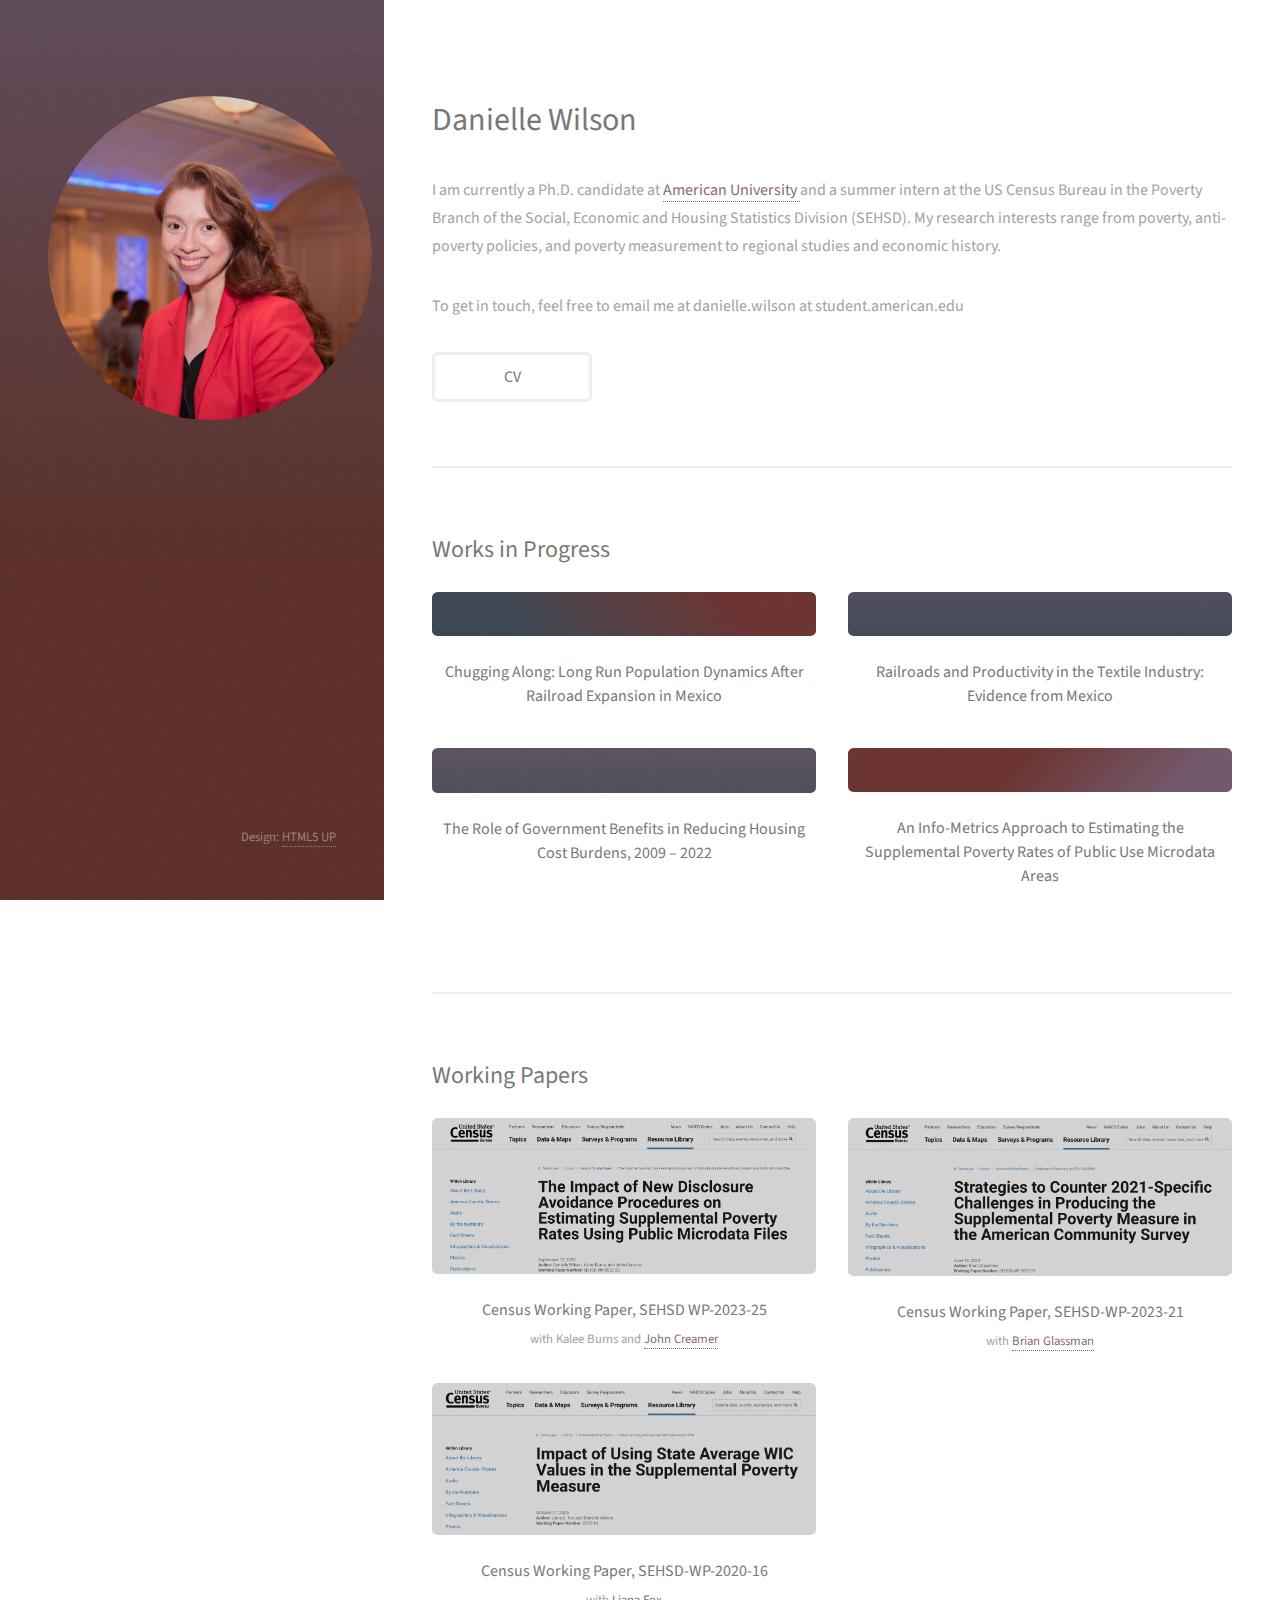
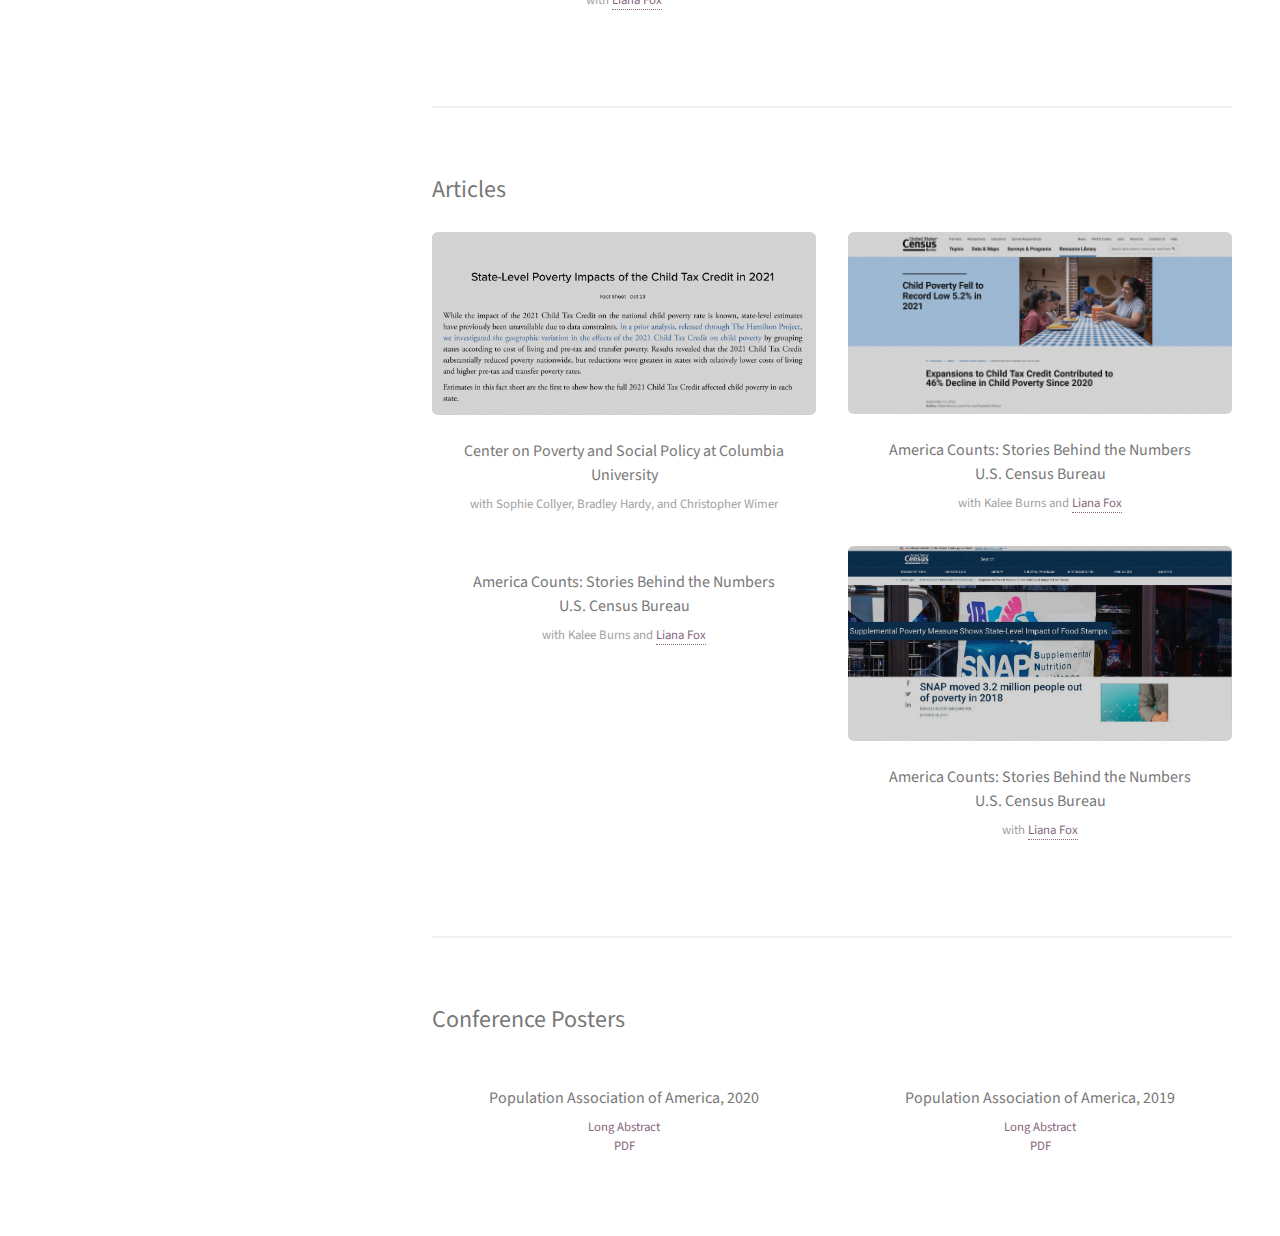
==== commit d23cf014: "Update index.html" ====
--- a/index.html
+++ b/index.html
@@ -33,7 +33,7 @@
 						<a href="https://www.american.edu/cas/economics/"> American University </a>
 						and a summer intern at the US Census Bureau in the Poverty Branch of the 
 						Social, Economic and Housing Statistics Division (SEHSD). My research interests 
-						range from poverty, anti-poverty policies, and poverty measurement to regional 
+						range from poverty, anti-poverty policies, and poverty measurement to regional studies
 						and economic history. </p>
 						
 						<p>To get in touch, feel free to email me at danielle.wilson at student.american.edu</p> 
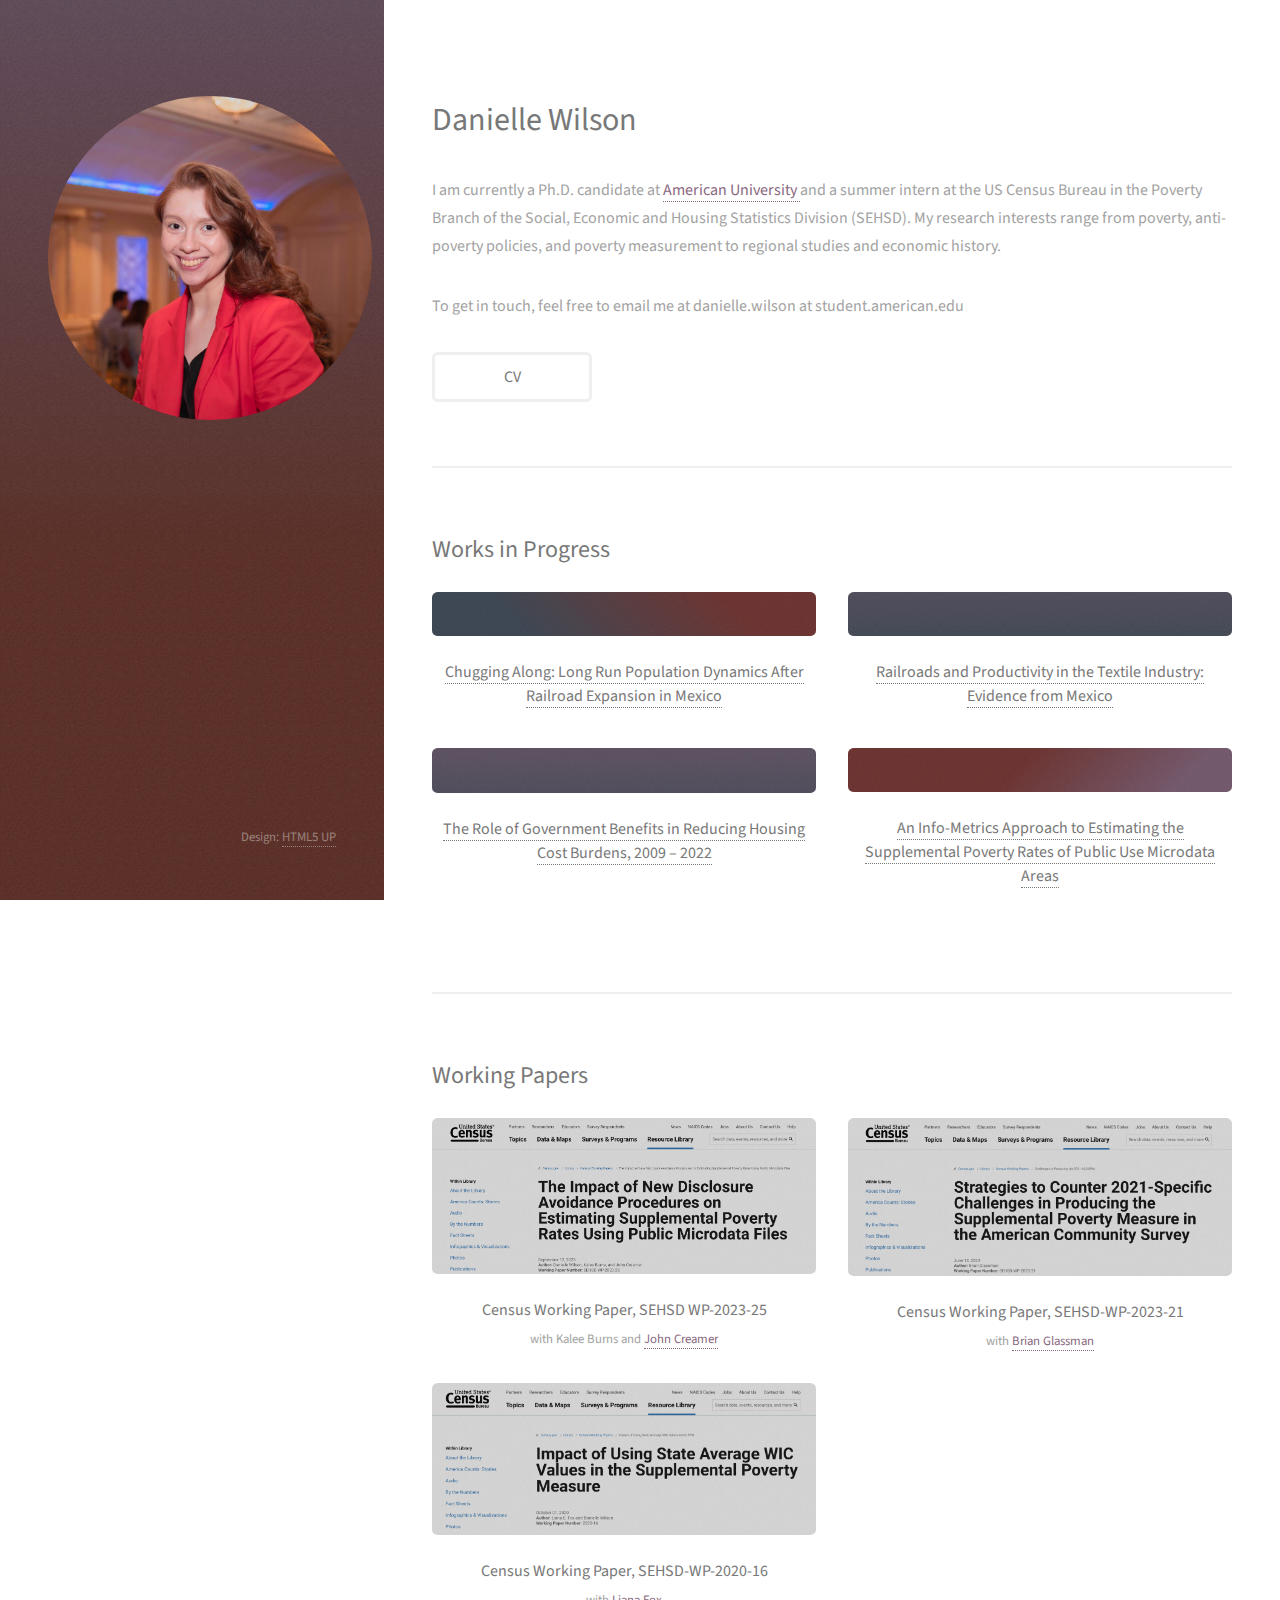
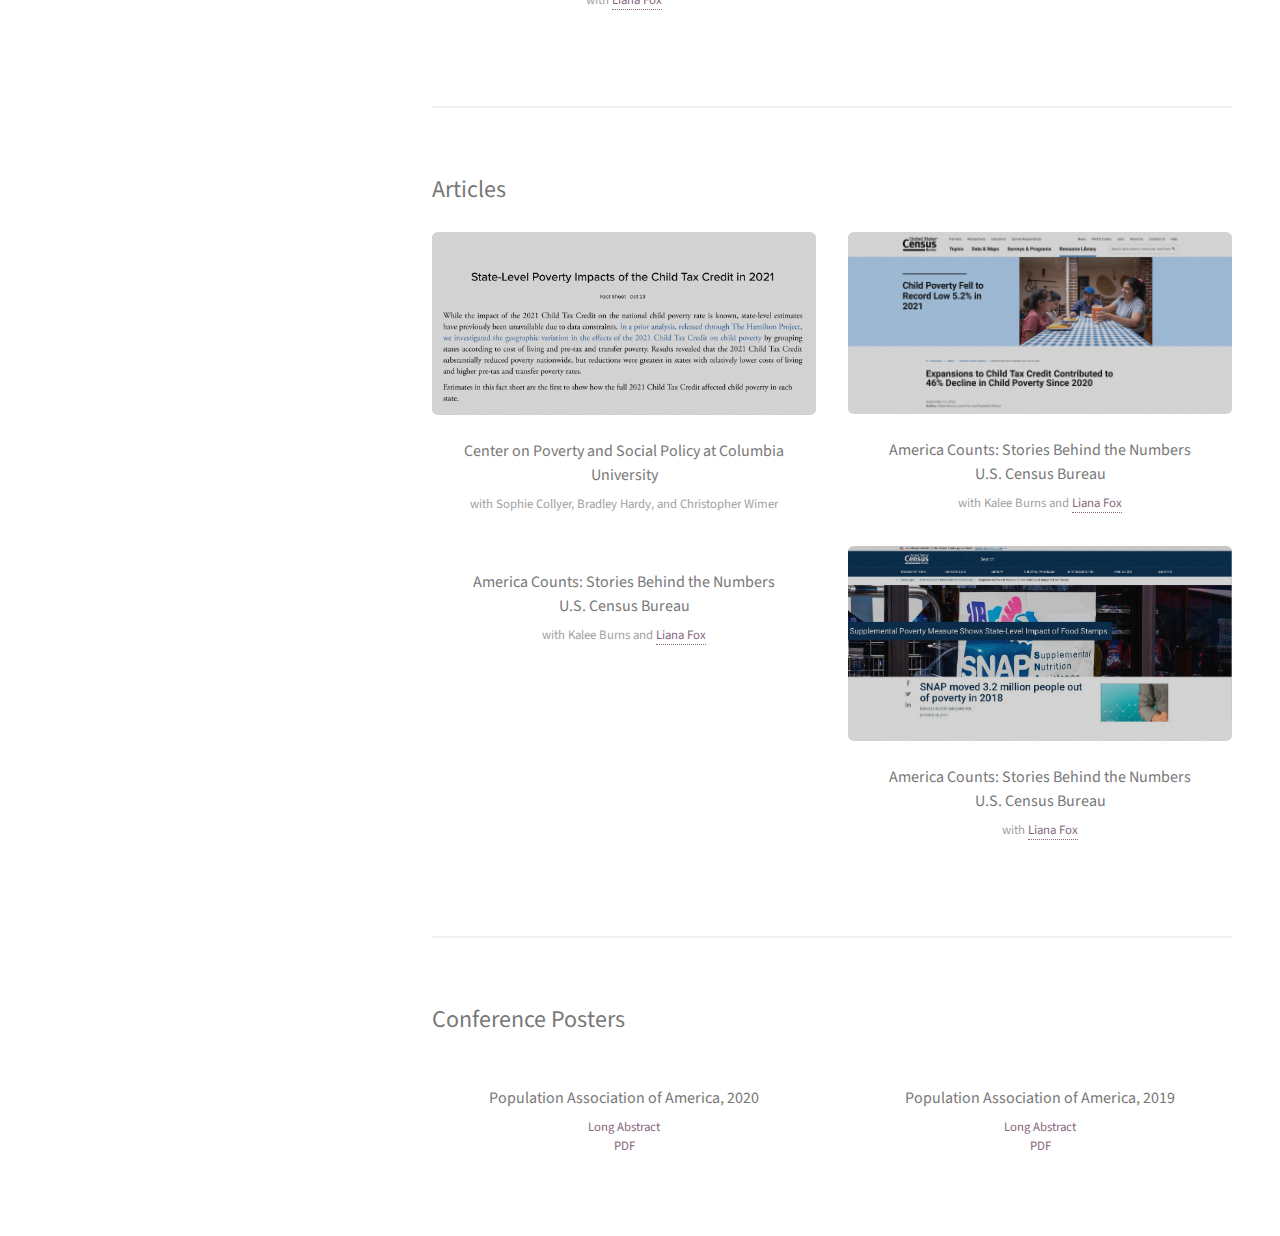
==== commit 2ac91e99: "Update index.html" ====
--- a/index.html
+++ b/index.html
@@ -44,24 +44,24 @@
 					</section>
 				
 				<!-- Works in Progress -->
-					<section id="two">
+					<section id="two2">
 						<h2>Works in Progress</h2>
 						<div class="row">
 							<article class="col-6 col-12-xsmall work-item">
-								<a href="https://wilsondaniellem.github.io/files/Textiles_Abstract.pdf" class="image fit thumb"><img src="images/thumbs/color1_narrow.png" alt="" /></a> 
-								<h3 style="text-align:center;">Chugging Along: Long Run Population Dynamics After Railroad Expansion in Mexico</h3>
+								<a href="files/Textiles_Abstract.pdf" class="image fit thumb"><img src="images/thumbs/color1_narrow.png" alt="" /></a> 
+								<h3 style="text-align:center;"><a href="files/Textiles_Abstract.pdf">Chugging Along: Long Run Population Dynamics After Railroad Expansion in Mexico</a></h3>
 							</article>
 							<article class="col-6 col-12-xsmall work-item">
 								<a href="https://wilsondaniellem.github.io/files/Textiles_Abstract.pdf" class="image fit thumb"><img src="images/thumbs/color2_narrow.png" alt="" /></a> 
-								<h3 style="text-align:center;">Railroads and Productivity in the Textile Industry: Evidence from Mexico</h3>
+								<h3 style="text-align:center;"><a href="https://wilsondaniellem.github.io/files/Textiles_Abstract.pdf">Railroads and Productivity in the Textile Industry: Evidence from Mexico</a></h3>
 							</article>
 							<article class="col-6 col-12-xsmall work-item">
 								<a href="https://wilsondaniellem.github.io/files/Housing_Abstract.pdf" class="image fit thumb"><img src="images/thumbs/color3_narrow.png" alt="" /></a>
-								<h3 style="text-align:center;">The Role of Government Benefits in Reducing Housing Cost Burdens, 2009 – 2022</h3>
+								<h3 style="text-align:center;"><a href="https://wilsondaniellem.github.io/files/Housing_Abstract.pdf">The Role of Government Benefits in Reducing Housing Cost Burdens, 2009 – 2022</a></h3>
 							</article>
 							<article class="col-6 col-12-xsmall work-item">
 								<a href="https://wilsondaniellem.github.io/files/An_Info_Metrics_Appraoch_to_Estimating_the_SPM_Rates_of_PUMAs-2.pdf" class="image fit thumb"><img src="images/thumbs/color4_narrow.png" alt="" /></a>
-								<h3 style="text-align:center;"> An Info-Metrics Approach to Estimating the Supplemental Poverty Rates of Public Use Microdata Areas</h3>
+								<h3 style="text-align:center;"><a href="https://wilsondaniellem.github.io/files/An_Info_Metrics_Appraoch_to_Estimating_the_SPM_Rates_of_PUMAs-2.pdf">An Info-Metrics Approach to Estimating the Supplemental Poverty Rates of Public Use Microdata Areas</a></h3>
 							</article>
 						</div>
 					</section>
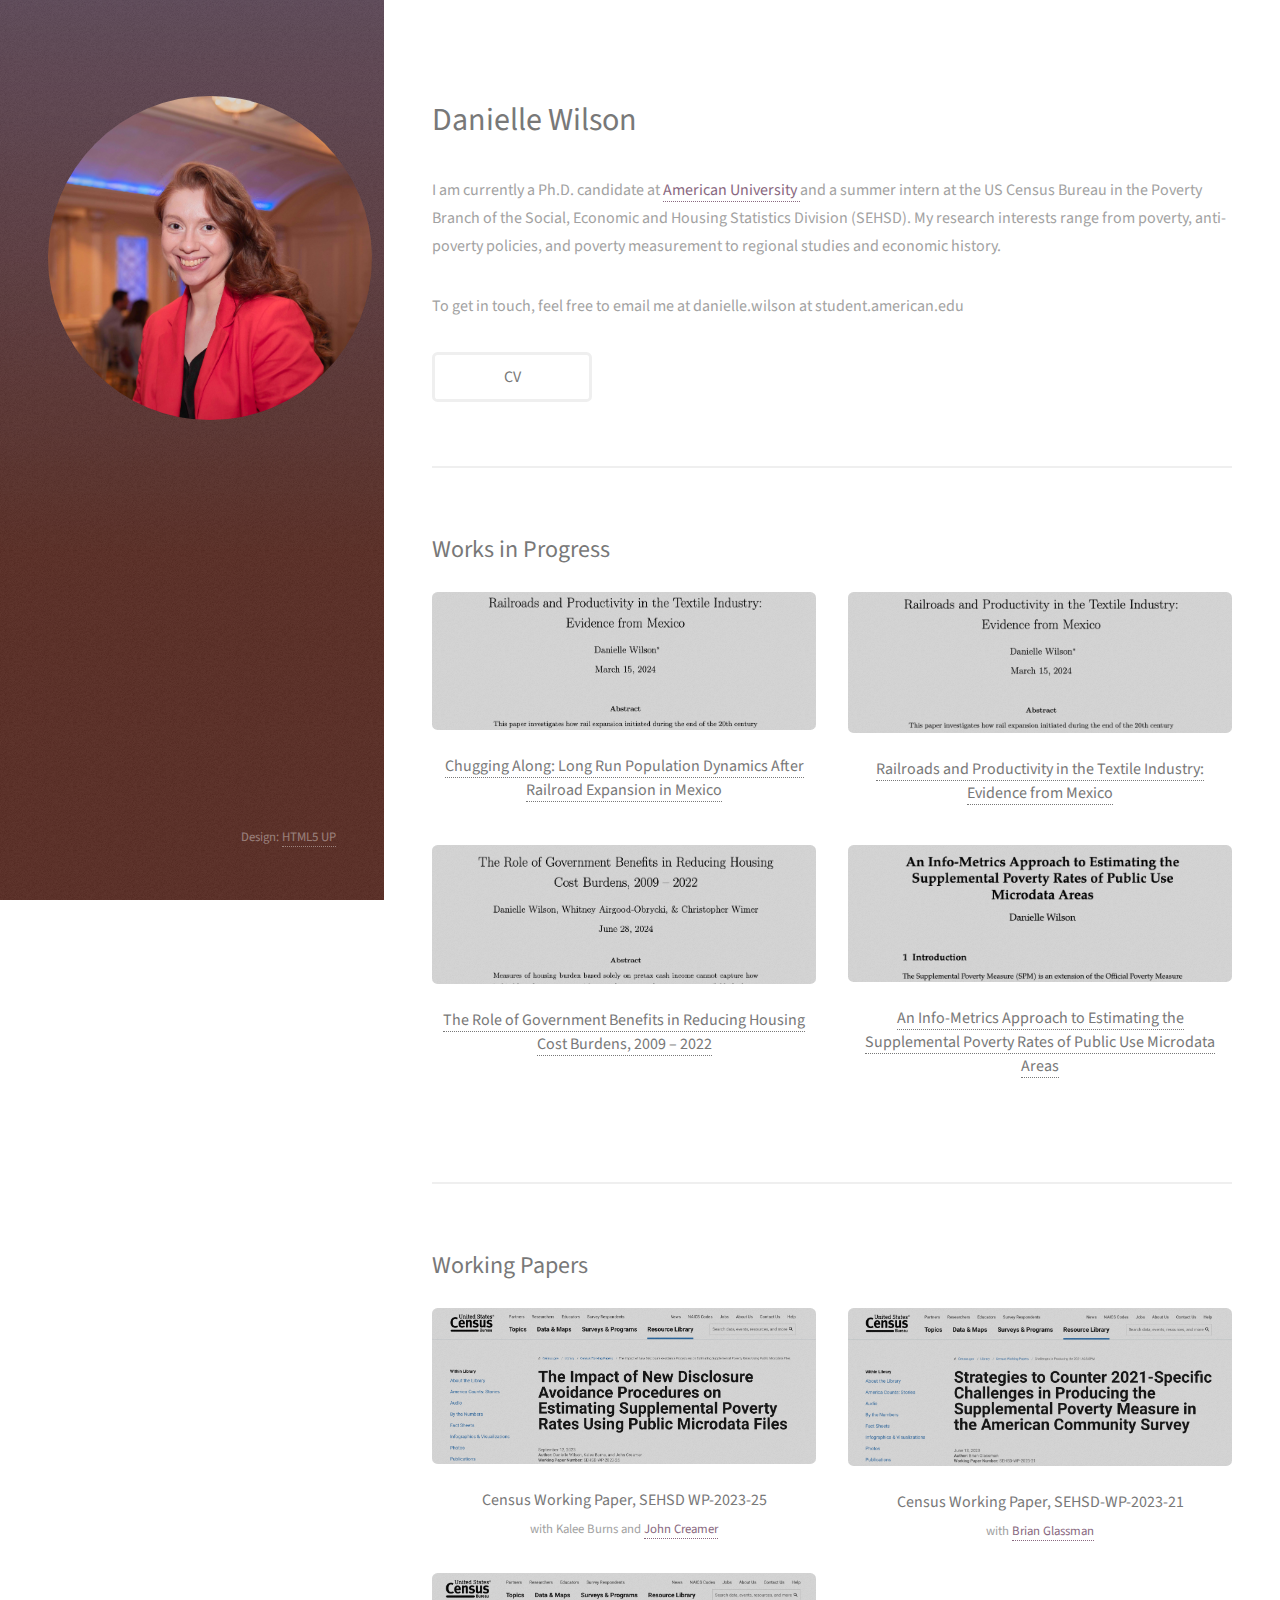
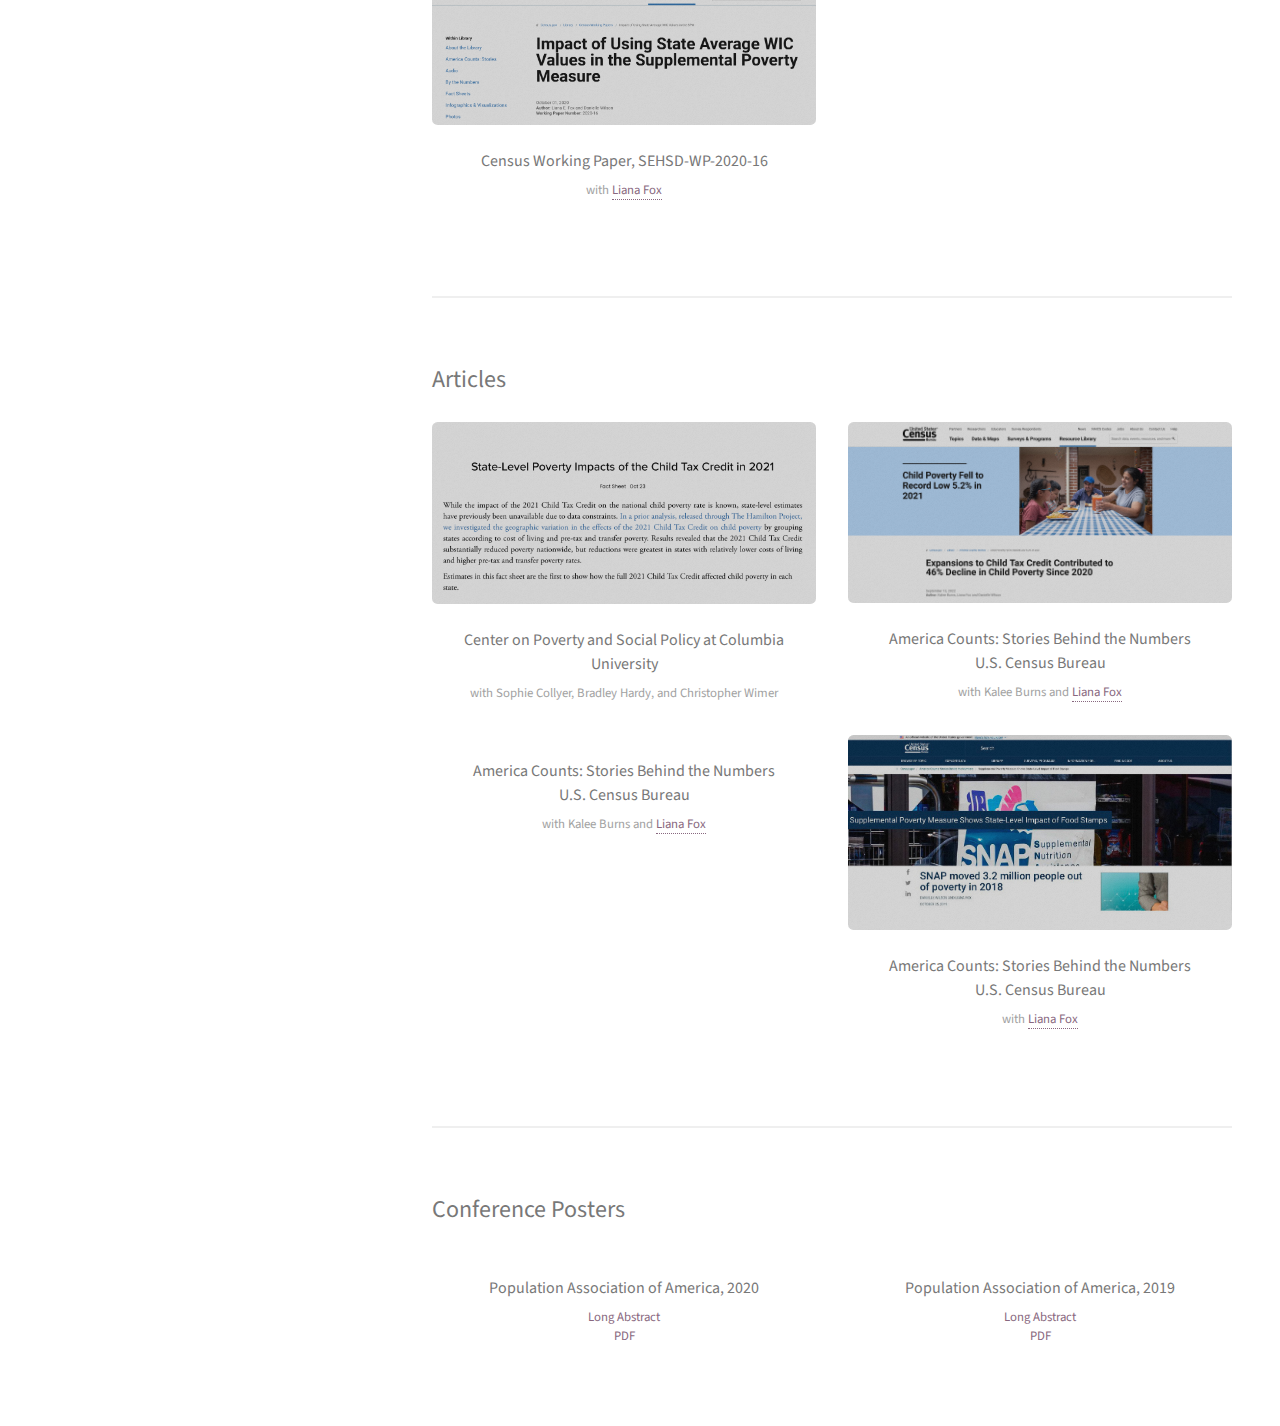
==== commit eedf30a0: "Update index.html" ====
--- a/index.html
+++ b/index.html
@@ -48,19 +48,19 @@
 						<h2>Works in Progress</h2>
 						<div class="row">
 							<article class="col-6 col-12-xsmall work-item">
-								<a href="files/Textiles_Abstract.pdf" class="image fit thumb"><img src="images/thumbs/color1_narrow.png" alt="" /></a> 
+								<a href="files/Textiles_Abstract.pdf" class="image fit thumb"><img src="images/thumbs/chugging.png" alt="" /></a> 
 								<h3 style="text-align:center;"><a href="files/Textiles_Abstract.pdf">Chugging Along: Long Run Population Dynamics After Railroad Expansion in Mexico</a></h3>
 							</article>
 							<article class="col-6 col-12-xsmall work-item">
-								<a href="https://wilsondaniellem.github.io/files/Textiles_Abstract.pdf" class="image fit thumb"><img src="images/thumbs/color2_narrow.png" alt="" /></a> 
+								<a href="https://wilsondaniellem.github.io/files/Textiles_Abstract.pdf" class="image fit thumb"><img src="images/thumbs/railroadprod.png" alt="" /></a> 
 								<h3 style="text-align:center;"><a href="https://wilsondaniellem.github.io/files/Textiles_Abstract.pdf">Railroads and Productivity in the Textile Industry: Evidence from Mexico</a></h3>
 							</article>
 							<article class="col-6 col-12-xsmall work-item">
-								<a href="https://wilsondaniellem.github.io/files/Housing_Abstract.pdf" class="image fit thumb"><img src="images/thumbs/color3_narrow.png" alt="" /></a>
+								<a href="https://wilsondaniellem.github.io/files/Housing_Abstract.pdf" class="image fit thumb"><img src="images/thumbs/roleofgov.png" alt="" /></a>
 								<h3 style="text-align:center;"><a href="https://wilsondaniellem.github.io/files/Housing_Abstract.pdf">The Role of Government Benefits in Reducing Housing Cost Burdens, 2009 – 2022</a></h3>
 							</article>
 							<article class="col-6 col-12-xsmall work-item">
-								<a href="https://wilsondaniellem.github.io/files/An_Info_Metrics_Appraoch_to_Estimating_the_SPM_Rates_of_PUMAs-2.pdf" class="image fit thumb"><img src="images/thumbs/color4_narrow.png" alt="" /></a>
+								<a href="https://wilsondaniellem.github.io/files/An_Info_Metrics_Appraoch_to_Estimating_the_SPM_Rates_of_PUMAs-2.pdf" class="image fit thumb"><img src="images/thumbs/infometricsapproach.png" alt="" /></a>
 								<h3 style="text-align:center;"><a href="https://wilsondaniellem.github.io/files/An_Info_Metrics_Appraoch_to_Estimating_the_SPM_Rates_of_PUMAs-2.pdf">An Info-Metrics Approach to Estimating the Supplemental Poverty Rates of Public Use Microdata Areas</a></h3>
 							</article>
 						</div>
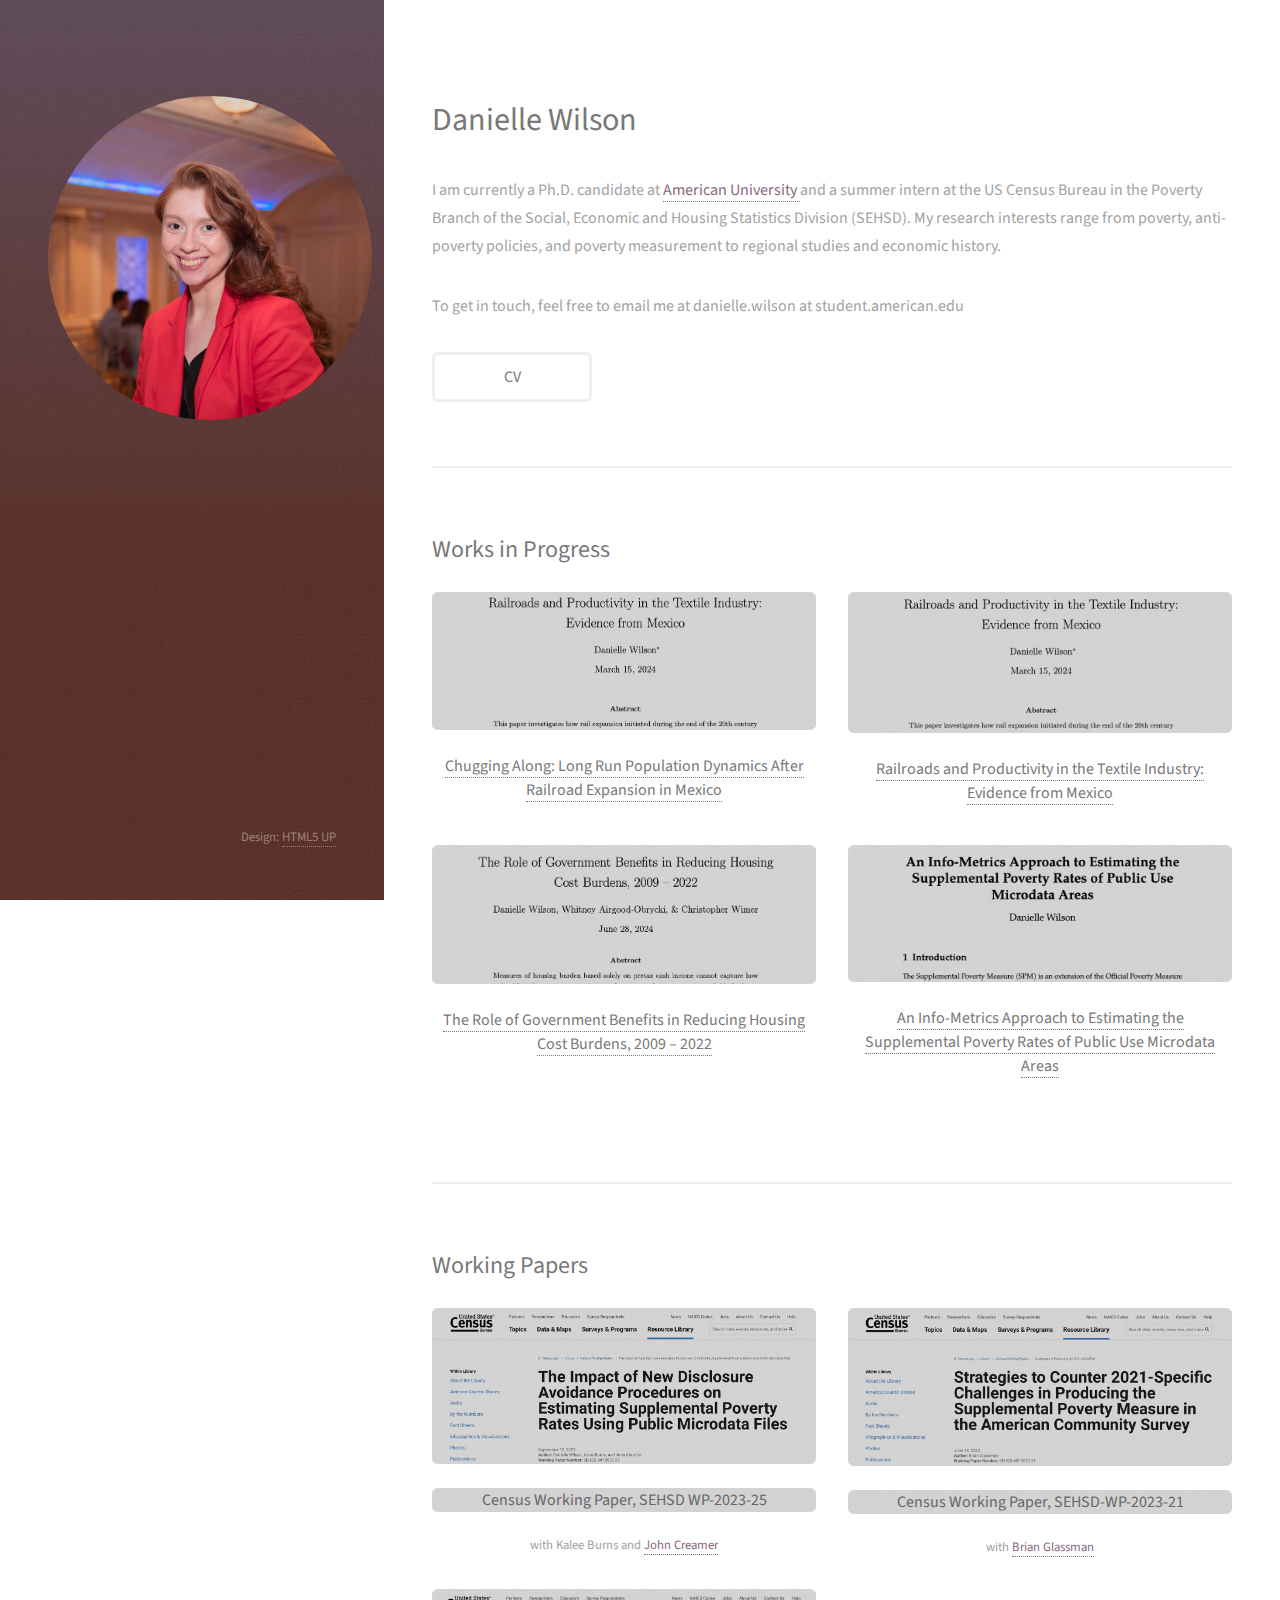
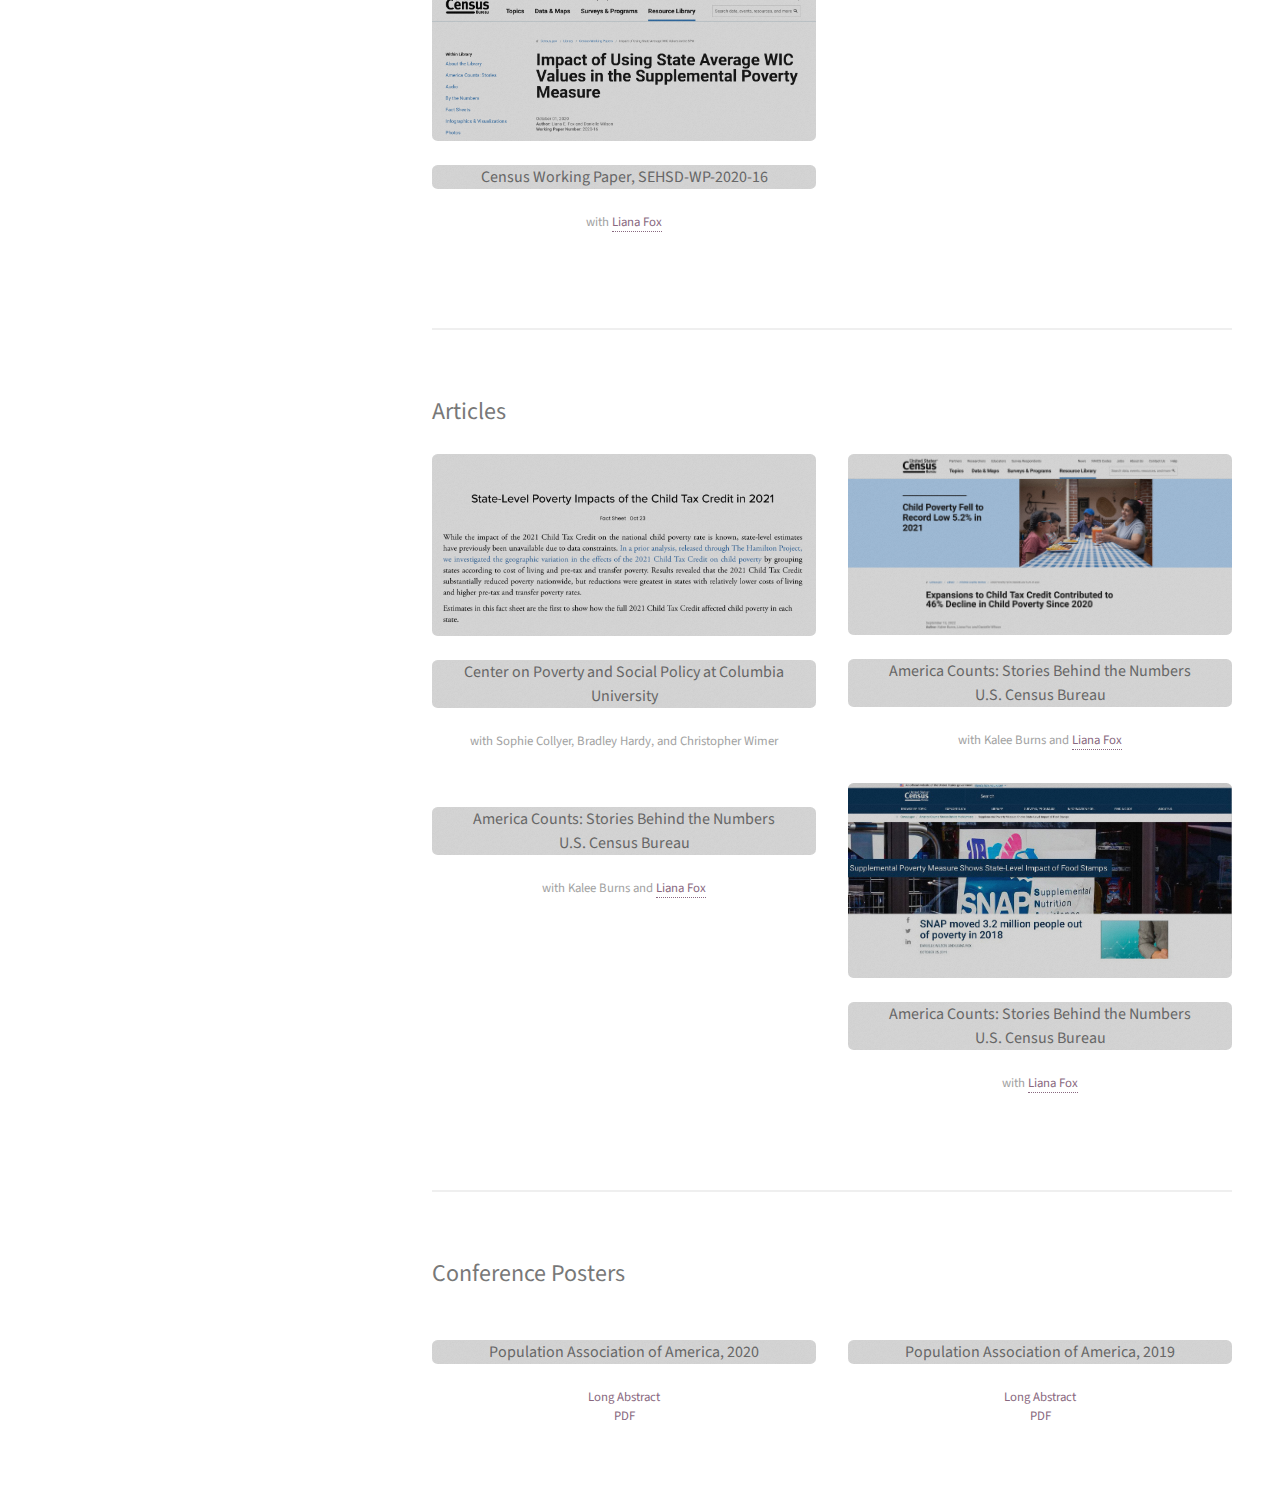
==== commit 5d80a023: "Update index.html" ====
--- a/index.html
+++ b/index.html
@@ -73,19 +73,19 @@
 							<article class="col-6 col-12-xsmall work-item">
 								<a href="https://www.census.gov/library/working-papers/2023/demo/SEHSD-WP2023-25.html" class="image fit thumb"><img src="images/working_paper_census_disclosure.png" alt="" /></a>
 								<!-- <a href="images/fulls/02.jpg" class="image fit thumb"><img src="images/thumbs/02.jpg" alt="" /></a> -->
-								<h3 style="text-align:center;"> Census Working Paper, SEHSD WP-2023-25 </h3>
+								<h3 style="text-align:center;"><a href="https://www.census.gov/library/working-papers/2023/demo/SEHSD-WP2023-25.html" class="image fit thumb">Census Working Paper, SEHSD WP-2023-25</a></h3>
 								<p style="text-align:center;">with Kalee Burns and <a href="https://www.census.gov/newsroom/bios/john-creamer.html"> John Creamer</a></p> 
 							</article>
 							<article class="col-6 col-12-xsmall work-item">
 								<a href="https://www.census.gov/content/dam/Census/library/working-papers/2023/demo/SEHSD-wp2023-21.pdf" class="image fit thumb"><img src="images/working_paper_census_acs_spm.png" alt="" /></a>
 								<!-- <a href="images/fulls/02.jpg" class="image fit thumb"><img src="images/thumbs/02.jpg" alt="" /></a> -->
-								<h3 style="text-align:center;"> Census Working Paper, SEHSD-WP-2023-21 </h3>
+								<h3 style="text-align:center;"><a href="https://www.census.gov/content/dam/Census/library/working-papers/2023/demo/SEHSD-wp2023-21.pdf" class="image fit thumb">Census Working Paper, SEHSD-WP-2023-21</a></h3>
 								<p style="text-align:center;">with <a href="https://www.census.gov/newsroom/bios/brian-glassman.html"> Brian Glassman</a></p> 
 							</article>
 							<article class="col-6 col-12-xsmall work-item">
 								<a href="https://www.census.gov/content/dam/Census/library/working-papers/2023/demo/SEHSD-wp2023-21.pdf" class="image fit thumb"><img src="images/working_paper_census_wic.png" alt="" /></a>
 								<!-- <a href="images/fulls/02.jpg" class="image fit thumb"><img src="images/thumbs/02.jpg" alt="" /></a> -->
-								<h3 style="text-align:center;"> Census Working Paper, SEHSD-WP-2020-16 </h3>
+								<h3 style="text-align:center;"><a href="https://www.census.gov/content/dam/Census/library/working-papers/2023/demo/SEHSD-wp2023-21.pdf" class="image fit thumb">Census Working Paper, SEHSD-WP-2020-16</a></h3>
 								<p style="text-align:center;">with <a href="https://www.census.gov/newsroom/bios/liana-fox.html"> Liana Fox</a></p> 
 							</article>
 						</div>
@@ -98,25 +98,25 @@
 							<article class="col-6 col-12-xsmall work-item">
 								<a href="https://www.povertycenter.columbia.edu/publication/2023/state-level-impacts-of-2021-child-tax-credit" class="image fit thumb"><img src="images/CPSP_state_level_impacts_ctc.png" alt="" /></a>
 								<!-- <a href="images/fulls/02.jpg" class="image fit thumb"><img src="images/thumbs/02.jpg" alt="" /></a> -->
-								<h3 style="text-align:center;"> Center on Poverty and Social Policy at Columbia University </h3>
+								<h3 style="text-align:center;"><a href="https://www.povertycenter.columbia.edu/publication/2023/state-level-impacts-of-2021-child-tax-credit" class="image fit thumb">Center on Poverty and Social Policy at Columbia University</a></h3>
 								<p style="text-align:center;">with Sophie Collyer, Bradley Hardy, and Christopher Wimer</p> 
 							</article>
 							<article class="col-6 col-12-xsmall work-item">
 								<a href="https://www.census.gov/library/stories/2022/09/record-drop-in-child-poverty.html" class="image fit thumb"><img src="images/spm_america_counts_2022.png" alt="" /></a>
 								<!-- <a href="images/fulls/02.jpg" class="image fit thumb"><img src="images/thumbs/02.jpg" alt="" /></a> -->
-								<h3 style="text-align:center;">America Counts: Stories Behind the Numbers <br> U.S. Census Bureau</h3>
+								<h3 style="text-align:center;"><a href="https://www.census.gov/library/stories/2022/09/record-drop-in-child-poverty.html" class="image fit thumb">America Counts: Stories Behind the Numbers <br> U.S. Census Bureau</a></h3>
 								<p style="text-align:center;">with Kalee Burns and <a href="https://www.census.gov/newsroom/bios/liana-fox.html"> Liana Fox</a></p> 
 							</article>
 							<article class="col-6 col-12-xsmall work-item">
 								<a href="https://www.census.gov/library/stories/2021/09/who-was-lifted-out-of-poverty-by-stimulus-payments.html" class="image fit thumb"><img src="images/spm_america_counts_2021.jpg" alt="" /></a>
 								<!-- <a href="images/fulls/02.jpg" class="image fit thumb"><img src="images/thumbs/02.jpg" alt="" /></a> -->
-								<h3 style="text-align:center;">America Counts: Stories Behind the Numbers <br> U.S. Census Bureau</h3>
+								<h3 style="text-align:center;"><a href="https://www.census.gov/library/stories/2021/09/who-was-lifted-out-of-poverty-by-stimulus-payments.html" class="image fit thumb">America Counts: Stories Behind the Numbers <br> U.S. Census Bureau</a></h3>
 								<p style="text-align:center;">with Kalee Burns and <a href="https://www.census.gov/newsroom/bios/liana-fox.html"> Liana Fox</a></p> 
 							</article>
 							<article class="col-6 col-12-xsmall work-item">
-								<a href="ihttps://www.census.gov/library/stories/2019/09/supplemental-poverty-measure-shows-state-level-impact-of-food-stamps.html" class="image fit thumb"><img src="images/spm_america_counts_2019.jpg" alt="" /></a>
+								<a href="https://www.census.gov/library/stories/2019/09/supplemental-poverty-measure-shows-state-level-impact-of-food-stamps.html" class="image fit thumb"><img src="images/spm_america_counts_2019.jpg" alt="" /></a>
 								<!-- <a href="images/fulls/03.jpg" class="image fit thumb"><img src="images/thumbs/03.jpg" alt="" /></a> -->
-								<h3 style="text-align:center;">America Counts: Stories Behind the Numbers <br> U.S. Census Bureau</h3>
+								<h3 style="text-align:center;"><a href="https://www.census.gov/library/stories/2019/09/supplemental-poverty-measure-shows-state-level-impact-of-food-stamps.html" class="image fit thumb">America Counts: Stories Behind the Numbers <br> U.S. Census Bureau</a></h3>
 								<p style="text-align:center;">with <a href="https://www.census.gov/newsroom/bios/liana-fox.html"> Liana Fox</a></p> 
 							</article>
 						</div>
@@ -128,13 +128,13 @@
 						<div class="row">
 							<article class="col-6 col-12-xsmall work-item">
 								<a href="images/PAA_poster_2020.jpg" class="image fit thumb"><img src="images/PAA_poster_2020_tumbnail.jpg" alt="" /></a>
-								<h3 style="text-align:center;">Population Association of America, 2020</h3>
+								<h3 style="text-align:center;"><a href="images/PAA_poster_2020.jpg" class="image fit thumb">Population Association of America, 2020</a></h3>
 								<a href="files/PAA_2020_Poster_Abstract.pdf"> <p style="text-align:center;">Long Abstract</p> </a>
 								<a href="files/PAA_Poster_2020.pdf"> <p style="text-align:center;">PDF</p> </a>
 							</article>
 							<article class="col-6 col-12-xsmall work-item">
 								<a href="images/PAA_poster_2019.jpg" class="image fit thumb"><img src="images/PAA_poster_2019_tumbnail.jpg" alt="" /></a>
-								<h3 style="text-align:center;">Population Association of America, 2019</h3>
+								<h3 style="text-align:center;"><a href="images/PAA_poster_2019.jpg" class="image fit thumb">Population Association of America, 2019</a></h3>
 								<a href="files/PAA_2019_Poster_Abstract.pdf"> <p style="text-align:center;">Long Abstract</p> </a>
 								<a href="files/PAA_Poster_2019.pdf"> <p style="text-align:center;">PDF</p> </a>
 							</article>
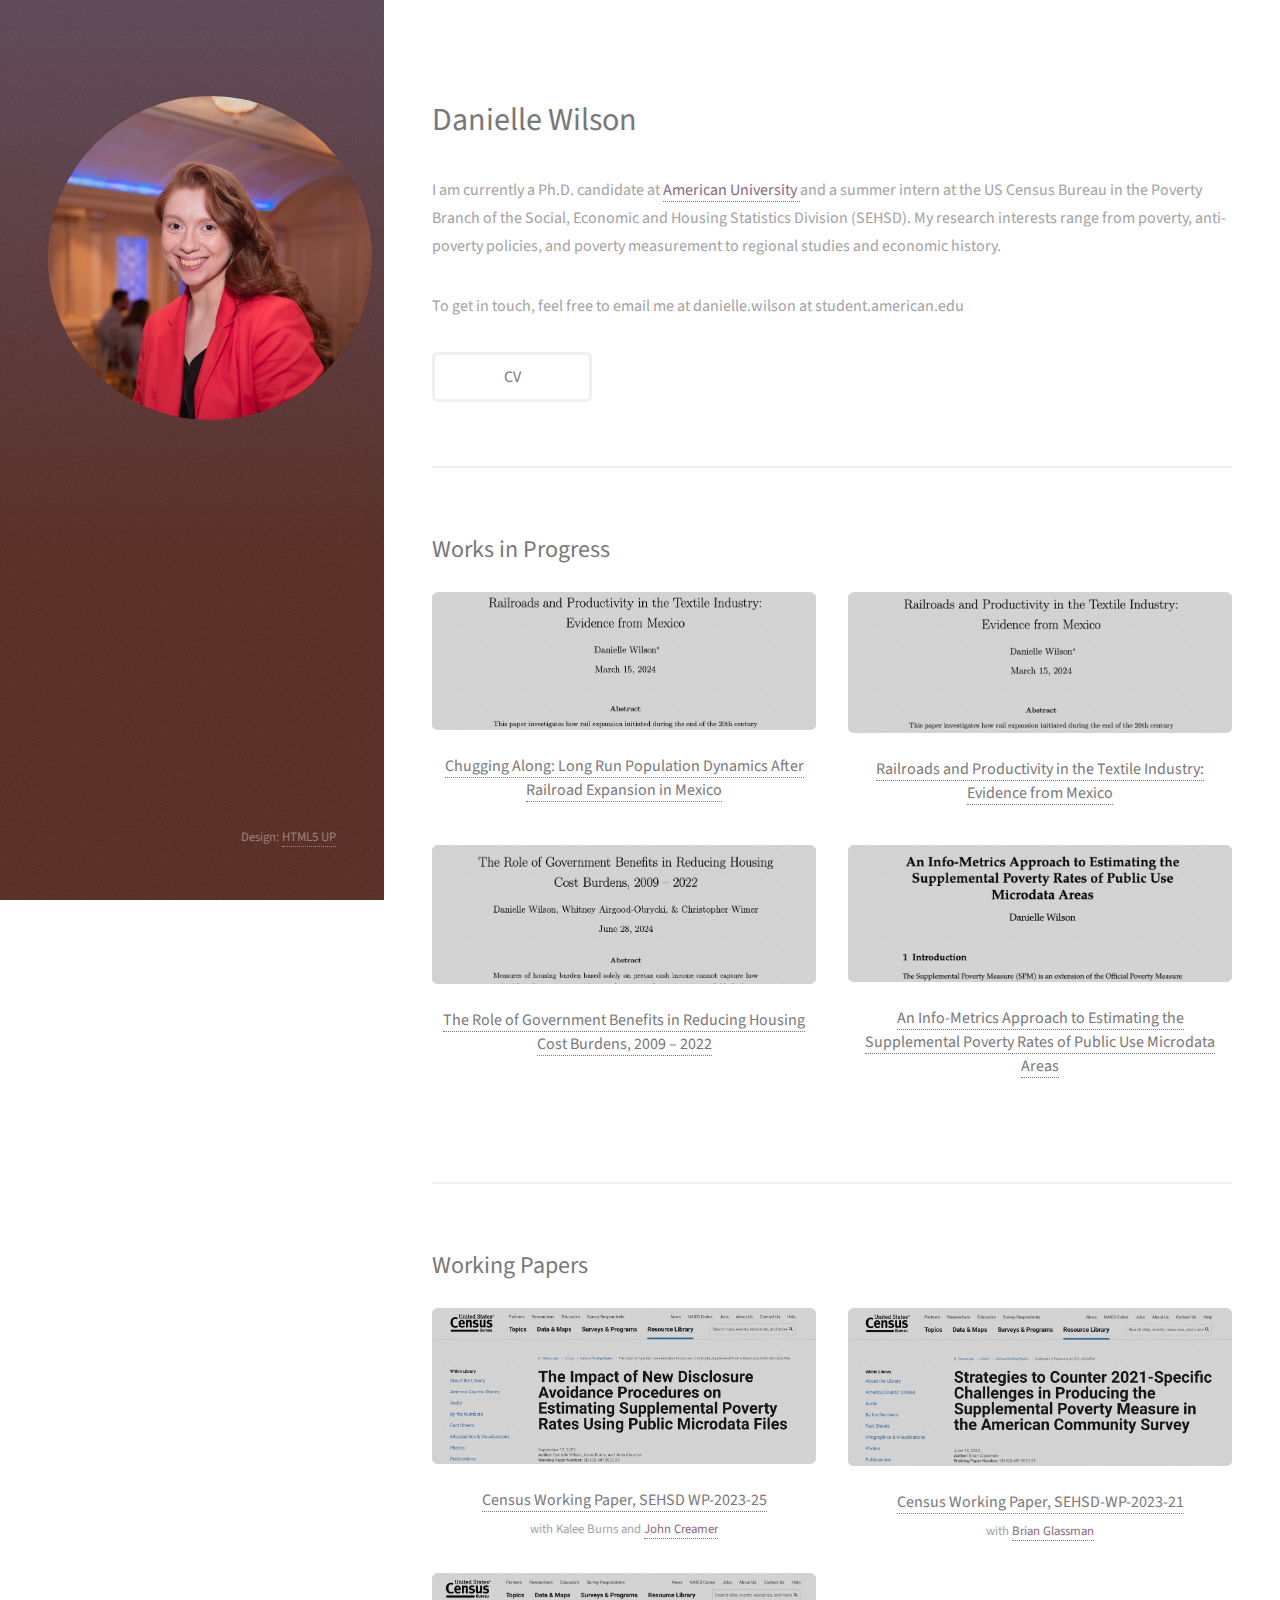
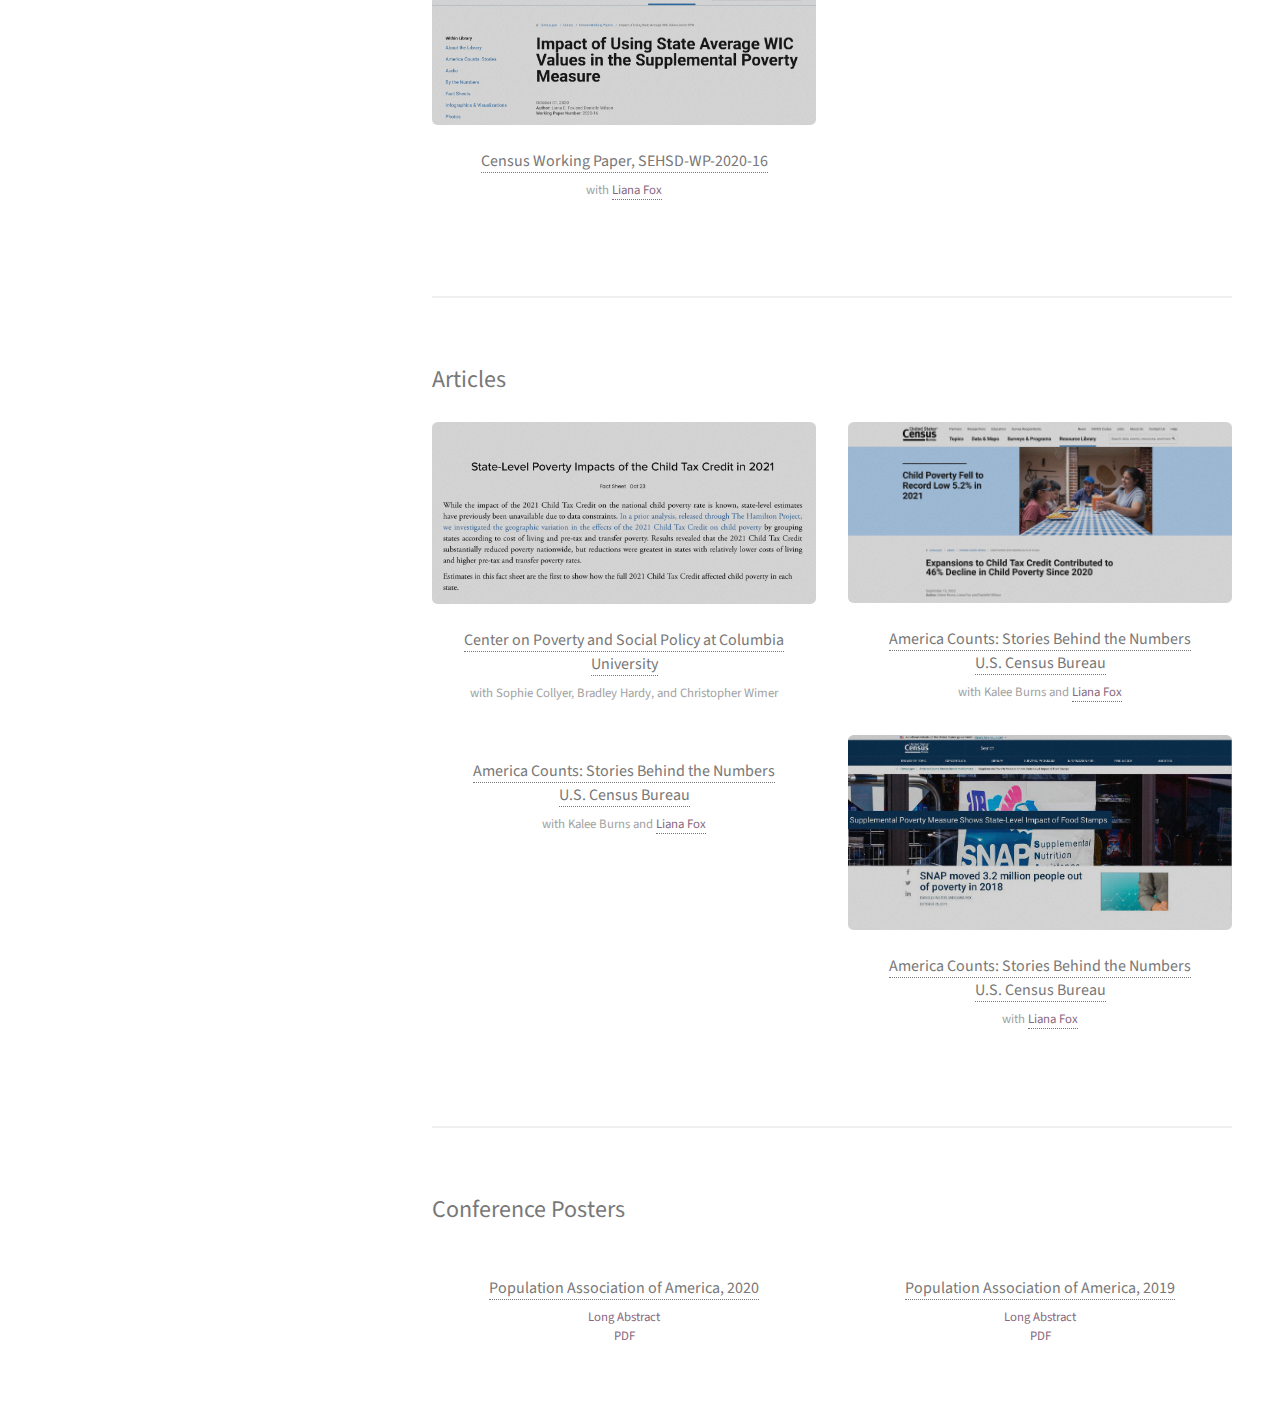
==== commit 939be418: "Update index.html" ====
--- a/index.html
+++ b/index.html
@@ -73,19 +73,19 @@
 							<article class="col-6 col-12-xsmall work-item">
 								<a href="https://www.census.gov/library/working-papers/2023/demo/SEHSD-WP2023-25.html" class="image fit thumb"><img src="images/working_paper_census_disclosure.png" alt="" /></a>
 								<!-- <a href="images/fulls/02.jpg" class="image fit thumb"><img src="images/thumbs/02.jpg" alt="" /></a> -->
-								<h3 style="text-align:center;"><a href="https://www.census.gov/library/working-papers/2023/demo/SEHSD-WP2023-25.html" class="image fit thumb">Census Working Paper, SEHSD WP-2023-25</a></h3>
+								<h3 style="text-align:center;"><a href="https://www.census.gov/library/working-papers/2023/demo/SEHSD-WP2023-25.html">Census Working Paper, SEHSD WP-2023-25</a></h3>
 								<p style="text-align:center;">with Kalee Burns and <a href="https://www.census.gov/newsroom/bios/john-creamer.html"> John Creamer</a></p> 
 							</article>
 							<article class="col-6 col-12-xsmall work-item">
 								<a href="https://www.census.gov/content/dam/Census/library/working-papers/2023/demo/SEHSD-wp2023-21.pdf" class="image fit thumb"><img src="images/working_paper_census_acs_spm.png" alt="" /></a>
 								<!-- <a href="images/fulls/02.jpg" class="image fit thumb"><img src="images/thumbs/02.jpg" alt="" /></a> -->
-								<h3 style="text-align:center;"><a href="https://www.census.gov/content/dam/Census/library/working-papers/2023/demo/SEHSD-wp2023-21.pdf" class="image fit thumb">Census Working Paper, SEHSD-WP-2023-21</a></h3>
+								<h3 style="text-align:center;"><a href="https://www.census.gov/content/dam/Census/library/working-papers/2023/demo/SEHSD-wp2023-21.pdf">Census Working Paper, SEHSD-WP-2023-21</a></h3>
 								<p style="text-align:center;">with <a href="https://www.census.gov/newsroom/bios/brian-glassman.html"> Brian Glassman</a></p> 
 							</article>
 							<article class="col-6 col-12-xsmall work-item">
 								<a href="https://www.census.gov/content/dam/Census/library/working-papers/2023/demo/SEHSD-wp2023-21.pdf" class="image fit thumb"><img src="images/working_paper_census_wic.png" alt="" /></a>
 								<!-- <a href="images/fulls/02.jpg" class="image fit thumb"><img src="images/thumbs/02.jpg" alt="" /></a> -->
-								<h3 style="text-align:center;"><a href="https://www.census.gov/content/dam/Census/library/working-papers/2023/demo/SEHSD-wp2023-21.pdf" class="image fit thumb">Census Working Paper, SEHSD-WP-2020-16</a></h3>
+								<h3 style="text-align:center;"><a href="https://www.census.gov/content/dam/Census/library/working-papers/2023/demo/SEHSD-wp2023-21.pdf"">Census Working Paper, SEHSD-WP-2020-16</a></h3>
 								<p style="text-align:center;">with <a href="https://www.census.gov/newsroom/bios/liana-fox.html"> Liana Fox</a></p> 
 							</article>
 						</div>
@@ -98,25 +98,25 @@
 							<article class="col-6 col-12-xsmall work-item">
 								<a href="https://www.povertycenter.columbia.edu/publication/2023/state-level-impacts-of-2021-child-tax-credit" class="image fit thumb"><img src="images/CPSP_state_level_impacts_ctc.png" alt="" /></a>
 								<!-- <a href="images/fulls/02.jpg" class="image fit thumb"><img src="images/thumbs/02.jpg" alt="" /></a> -->
-								<h3 style="text-align:center;"><a href="https://www.povertycenter.columbia.edu/publication/2023/state-level-impacts-of-2021-child-tax-credit" class="image fit thumb">Center on Poverty and Social Policy at Columbia University</a></h3>
+								<h3 style="text-align:center;"><a href="https://www.povertycenter.columbia.edu/publication/2023/state-level-impacts-of-2021-child-tax-credit">Center on Poverty and Social Policy at Columbia University</a></h3>
 								<p style="text-align:center;">with Sophie Collyer, Bradley Hardy, and Christopher Wimer</p> 
 							</article>
 							<article class="col-6 col-12-xsmall work-item">
 								<a href="https://www.census.gov/library/stories/2022/09/record-drop-in-child-poverty.html" class="image fit thumb"><img src="images/spm_america_counts_2022.png" alt="" /></a>
 								<!-- <a href="images/fulls/02.jpg" class="image fit thumb"><img src="images/thumbs/02.jpg" alt="" /></a> -->
-								<h3 style="text-align:center;"><a href="https://www.census.gov/library/stories/2022/09/record-drop-in-child-poverty.html" class="image fit thumb">America Counts: Stories Behind the Numbers <br> U.S. Census Bureau</a></h3>
+								<h3 style="text-align:center;"><a href="https://www.census.gov/library/stories/2022/09/record-drop-in-child-poverty.html">America Counts: Stories Behind the Numbers <br> U.S. Census Bureau</a></h3>
 								<p style="text-align:center;">with Kalee Burns and <a href="https://www.census.gov/newsroom/bios/liana-fox.html"> Liana Fox</a></p> 
 							</article>
 							<article class="col-6 col-12-xsmall work-item">
 								<a href="https://www.census.gov/library/stories/2021/09/who-was-lifted-out-of-poverty-by-stimulus-payments.html" class="image fit thumb"><img src="images/spm_america_counts_2021.jpg" alt="" /></a>
 								<!-- <a href="images/fulls/02.jpg" class="image fit thumb"><img src="images/thumbs/02.jpg" alt="" /></a> -->
-								<h3 style="text-align:center;"><a href="https://www.census.gov/library/stories/2021/09/who-was-lifted-out-of-poverty-by-stimulus-payments.html" class="image fit thumb">America Counts: Stories Behind the Numbers <br> U.S. Census Bureau</a></h3>
+								<h3 style="text-align:center;"><a href="https://www.census.gov/library/stories/2021/09/who-was-lifted-out-of-poverty-by-stimulus-payments.html">America Counts: Stories Behind the Numbers <br> U.S. Census Bureau</a></h3>
 								<p style="text-align:center;">with Kalee Burns and <a href="https://www.census.gov/newsroom/bios/liana-fox.html"> Liana Fox</a></p> 
 							</article>
 							<article class="col-6 col-12-xsmall work-item">
 								<a href="https://www.census.gov/library/stories/2019/09/supplemental-poverty-measure-shows-state-level-impact-of-food-stamps.html" class="image fit thumb"><img src="images/spm_america_counts_2019.jpg" alt="" /></a>
 								<!-- <a href="images/fulls/03.jpg" class="image fit thumb"><img src="images/thumbs/03.jpg" alt="" /></a> -->
-								<h3 style="text-align:center;"><a href="https://www.census.gov/library/stories/2019/09/supplemental-poverty-measure-shows-state-level-impact-of-food-stamps.html" class="image fit thumb">America Counts: Stories Behind the Numbers <br> U.S. Census Bureau</a></h3>
+								<h3 style="text-align:center;"><a href="https://www.census.gov/library/stories/2019/09/supplemental-poverty-measure-shows-state-level-impact-of-food-stamps.html">America Counts: Stories Behind the Numbers <br> U.S. Census Bureau</a></h3>
 								<p style="text-align:center;">with <a href="https://www.census.gov/newsroom/bios/liana-fox.html"> Liana Fox</a></p> 
 							</article>
 						</div>
@@ -128,13 +128,13 @@
 						<div class="row">
 							<article class="col-6 col-12-xsmall work-item">
 								<a href="images/PAA_poster_2020.jpg" class="image fit thumb"><img src="images/PAA_poster_2020_tumbnail.jpg" alt="" /></a>
-								<h3 style="text-align:center;"><a href="images/PAA_poster_2020.jpg" class="image fit thumb">Population Association of America, 2020</a></h3>
+								<h3 style="text-align:center;"><a href="images/PAA_poster_2020.jpg">Population Association of America, 2020</a></h3>
 								<a href="files/PAA_2020_Poster_Abstract.pdf"> <p style="text-align:center;">Long Abstract</p> </a>
 								<a href="files/PAA_Poster_2020.pdf"> <p style="text-align:center;">PDF</p> </a>
 							</article>
 							<article class="col-6 col-12-xsmall work-item">
 								<a href="images/PAA_poster_2019.jpg" class="image fit thumb"><img src="images/PAA_poster_2019_tumbnail.jpg" alt="" /></a>
-								<h3 style="text-align:center;"><a href="images/PAA_poster_2019.jpg" class="image fit thumb">Population Association of America, 2019</a></h3>
+								<h3 style="text-align:center;"><a href="images/PAA_poster_2019.jpg">Population Association of America, 2019</a></h3>
 								<a href="files/PAA_2019_Poster_Abstract.pdf"> <p style="text-align:center;">Long Abstract</p> </a>
 								<a href="files/PAA_Poster_2019.pdf"> <p style="text-align:center;">PDF</p> </a>
 							</article>
